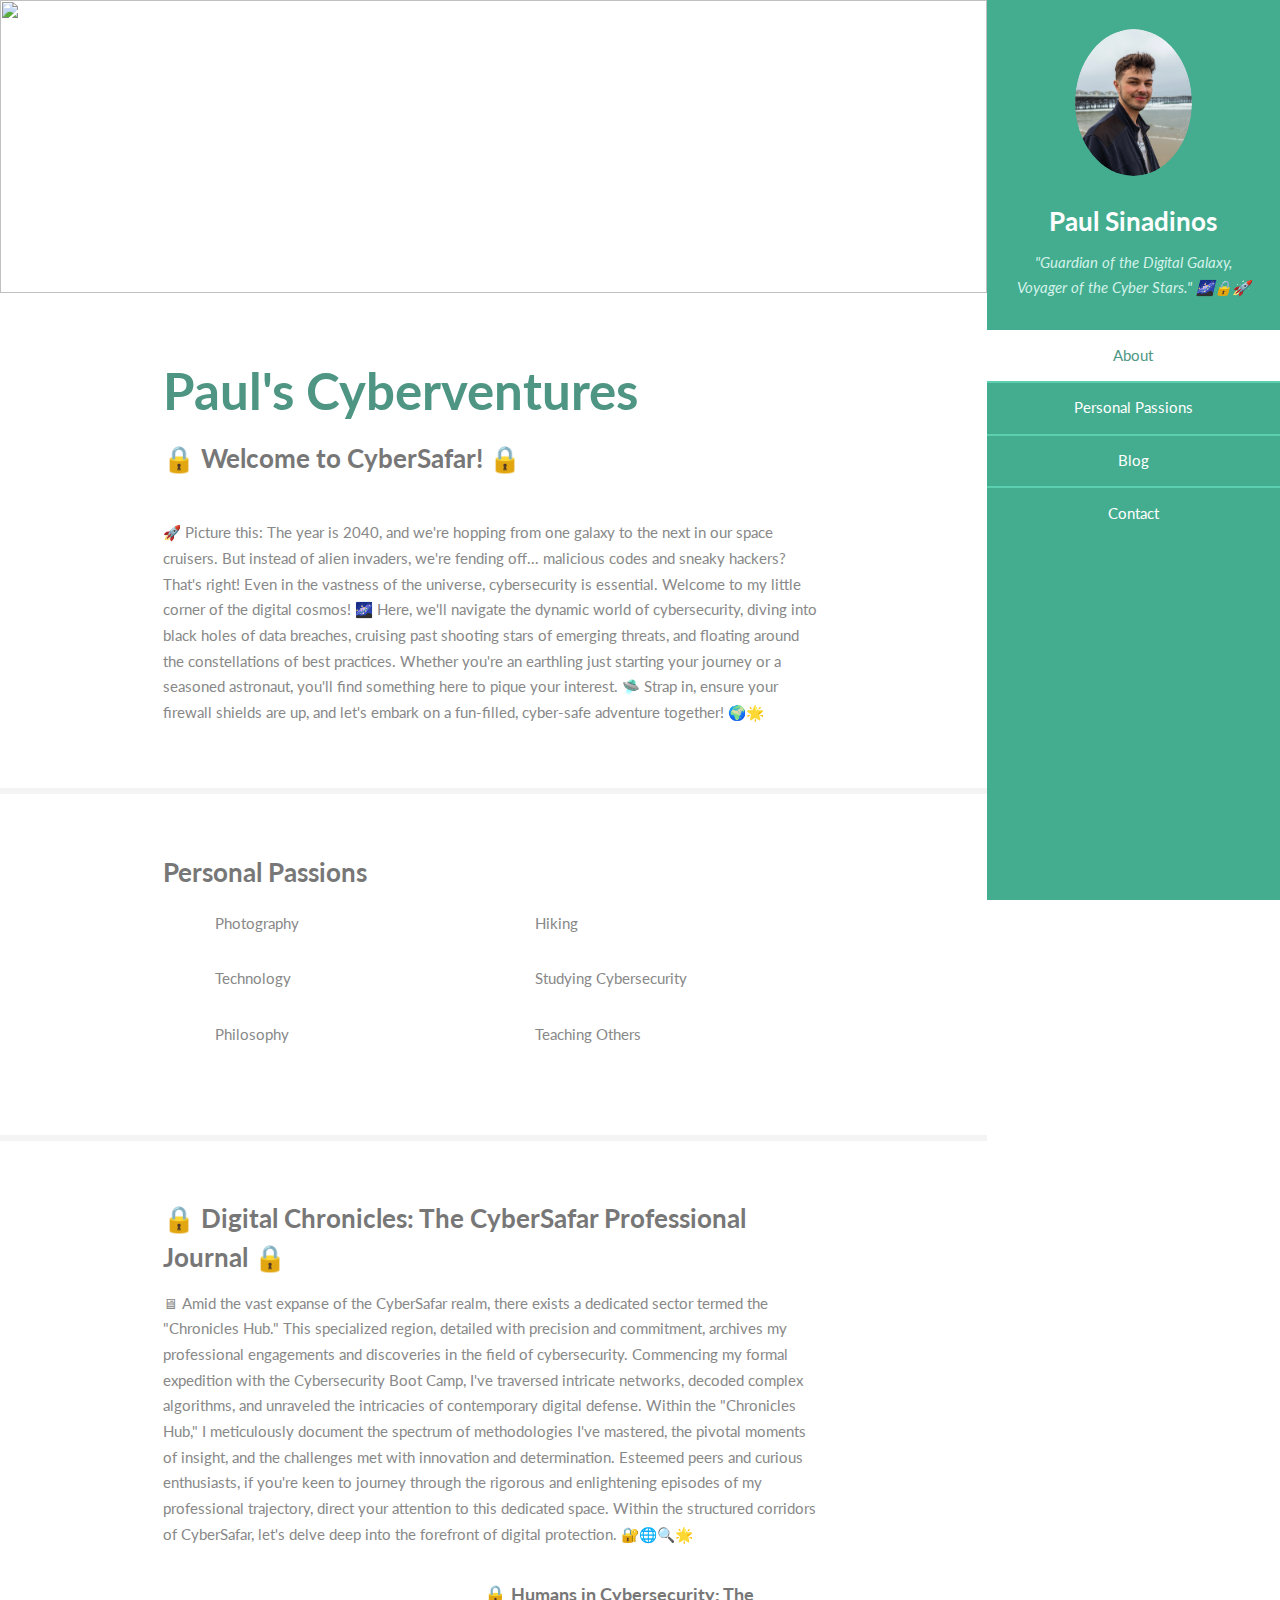
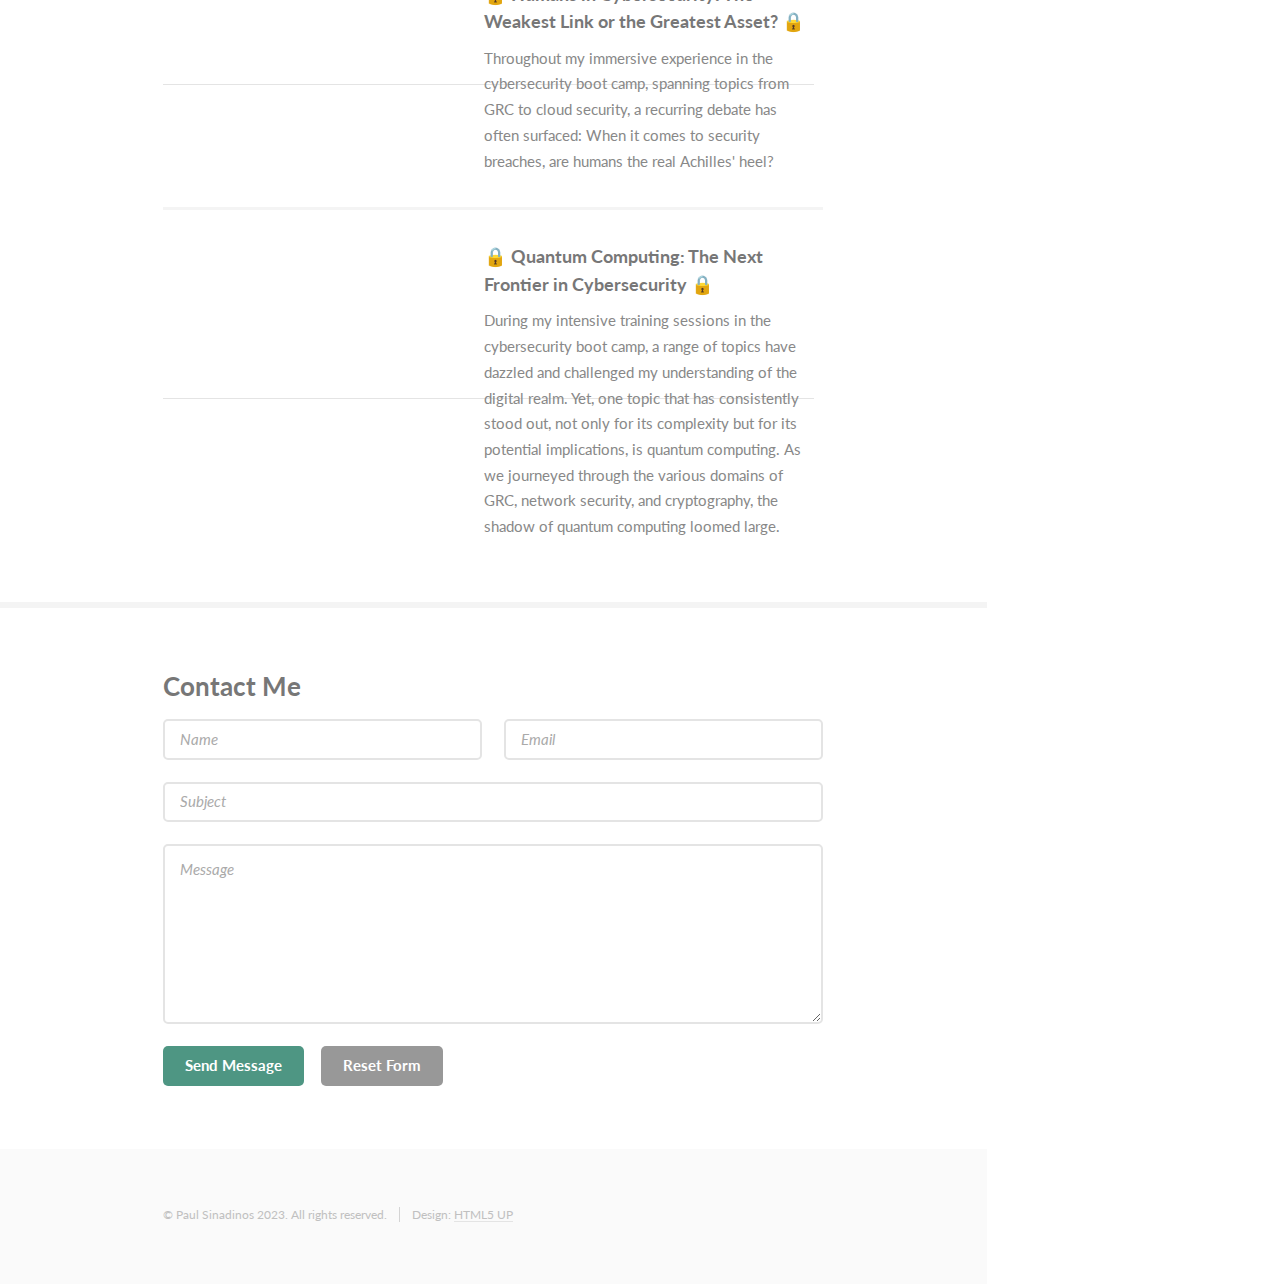
==== index.html @ 12167c96 "Initial commit." ====
<!DOCTYPE HTML>
<!--
	Read Only by HTML5 UP
	html5up.net | @ajlkn
	Free for personal and commercial use under the CCA 3.0 license (html5up.net/license)
-->
<html>
	<head>
		<title>Paul Sinadinos</title>
		<meta charset="utf-8" />
		<meta name="viewport" content="width=device-width, initial-scale=1, user-scalable=no" />
		<link rel="stylesheet" href="assets/css/main.css" />
		<script src="https://kit.fontawesome.com/5dbe65156b.js" crossorigin="anonymous"></script>
	</head>
	<body class="is-preload">

		<!-- Header -->
			<section id="header">
				<header>
					<span class="image avatar"><img src="images/avatar.jpg" alt="" /></span>
					<h1 id="logo"><a href="#">Paul Sinadinos</a></h1>
					<p>"Guardian of the Digital Galaxy, Voyager of the Cyber Stars." 🌌🔒🚀</p>
				</header>
				<nav id="nav">
					<ul>
						<li><a href="#one" class="active">About</a></li>
						<li><a href="#two">Personal Passions</a></li>
						<li><a href="#three">Blog</a></li>
						<li><a href="#four">Contact</a></li>
					</ul>
				</nav>
				<footer>
					<ul class="icons">
						<li><a href="https://www.linkedin.com/in/paul-sinadinos-6290a8278/" class="icon brands fa-linkedin"><span class="label">LinkedIn</span></a></li>
						<li><a href="https://github.com/Paulius2799" class="icon brands fa-github"><span class="label">Github</span></a></li>
						<li><a href="mailto:paulsinadinos1@gmail.com" class="icon solid fa-envelope"><span class="label">Email</span></a></li>
					</ul>
				</footer>
			</section>

		<!-- Wrapper -->
			<div id="wrapper">

				<!-- Main -->
					<div id="main">

						<!-- One -->
							<section id="one">
								<div class="image main" data-position="center">
									<img src="images/banner.jpg" alt="" />
								</div>
								<div class="container">
									<header class="major">
										<h2>Paul's Cyberventures</h2>
										<p>🔒 Welcome to CyberSafar! 🔒</p>
									</header>
									<p>🚀 Picture this: The year is 2040, and we're hopping from one galaxy to the next in our space cruisers. But instead of alien invaders, we're fending off... malicious codes and sneaky hackers? That's right! Even in the vastness of the universe, cybersecurity is essential.

Welcome to my little corner of the digital cosmos! 🌌 Here, we'll navigate the dynamic world of cybersecurity, diving into black holes of data breaches, cruising past shooting stars of emerging threats, and floating around the constellations of best practices. Whether you're an earthling just starting your journey or a seasoned astronaut, you'll find something here to pique your interest.

🛸 Strap in, ensure your firewall shields are up, and let's embark on a fun-filled, cyber-safe adventure together! 🌍🌟</p>
								</div>
							</section>

						<!-- Two -->
							<section id="two">
								<div class="container">
									<h3>Personal Passions</h3>
									<ul class="feature-icons">
										<li class="icon solid fa-1">Photography</li>
										<li class="icon solid fa-4">Hiking</li>
										<li class="icon solid fa-2">Technology</li>
										<li class="icon solid fa-5">Studying Cybersecurity</li>
										<li class="icon solid fa-3">Philosophy</li>
										<li class="icon solid fa-6">Teaching Others</li>
									</ul>
								</div>
							</section>

						<!-- Three -->
							<section id="three">
								<div class="container">
									<h3>🔒 Digital Chronicles: The CyberSafar Professional Journal 🔒</h3>
									<p>🖥 Amid the vast expanse of the CyberSafar realm, there exists a dedicated sector termed the "Chronicles Hub." This specialized region, detailed with precision and commitment, archives my professional engagements and discoveries in the field of cybersecurity.

Commencing my formal expedition with the Cybersecurity Boot Camp, I've traversed intricate networks, decoded complex algorithms, and unraveled the intricacies of contemporary digital defense. Within the "Chronicles Hub," I meticulously document the spectrum of methodologies I've mastered, the pivotal moments of insight, and the challenges met with innovation and determination.

Esteemed peers and curious enthusiasts, if you're keen to journey through the rigorous and enlightening episodes of my professional trajectory, direct your attention to this dedicated space. Within the structured corridors of CyberSafar, let's delve deep into the forefront of digital protection. 🔐🌐🔍🌟</p>
									<div class="features">
										<article>
											<a href="🔒 Humans in Cybersecurity: The Weakest Link or the Greatest Asset? 🔒.html" style="text-decoration: none; color: inherit;">
												<div class="image"><img src="images/website-screenshot.png" alt="" /></div>
												<div class="inner">
													<h4>🔒 Humans in Cybersecurity: The Weakest Link or the Greatest Asset? 🔒</h4>
													<p>Throughout my immersive experience in the cybersecurity boot camp, spanning topics from GRC to cloud security, a recurring debate has often surfaced: When it comes to security breaches, are humans the real Achilles' heel?</p>
												</div>
											</a>
										</article>
										<article>
											<a href="🔒 Quantum Computing: The Next Frontier in Cybersecurity 🔒.html" style="text-decoration: none; color: inherit;">
												<div class="image"><img src="images/lwj-logo.jpg" alt="" /></div>
												<div class="inner">
													<h4>🔒 Quantum Computing: The Next Frontier in Cybersecurity 🔒</h4>
													<p>During my intensive training sessions in the cybersecurity boot camp, a range of topics have dazzled and challenged my understanding of the digital realm. Yet, one topic that has consistently stood out, not only for its complexity but for its potential implications, is quantum computing. As we journeyed through the various domains of GRC, network security, and cryptography, the shadow of quantum computing loomed large.</p>
												</div>
											</a>
										</article>
									</div>
								</div>
							</section>

						<!-- Four -->
							<section id="four">
								<div class="container">
									<h3>Contact Me</h3>
									<form method="post" action="#">
										<div class="row gtr-uniform">
											<div class="col-6 col-12-xsmall"><input type="text" name="name" id="name" placeholder="Name" /></div>
											<div class="col-6 col-12-xsmall"><input type="email" name="email" id="email" placeholder="Email" /></div>
											<div class="col-12"><input type="text" name="subject" id="subject" placeholder="Subject" /></div>
											<div class="col-12"><textarea name="message" id="message" placeholder="Message" rows="6"></textarea></div>
											<div class="col-12">
												<ul class="actions">
													<li><input type="submit" class="primary" value="Send Message" /></li>
													<li><input type="reset" value="Reset Form" /></li>
												</ul>
											</div>
										</div>
									</form>
								</div>
							</section>

						<!-- Five -->
						<!--
							<section id="five">
								<div class="container">
									<h3>Elements</h3>

									<section>
										<h4>Text</h4>
										<p>This is <b>bold</b> and this is <strong>strong</strong>. This is <i>italic</i> and this is <em>emphasized</em>.
										This is <sup>superscript</sup> text and this is <sub>subscript</sub> text.
										This is <u>underlined</u> and this is code: <code>for (;;) { ... }</code>. Finally, <a href="#">this is a link</a>.</p>
										<hr />
										<header>
											<h4>Heading with a Subtitle</h4>
											<p>Lorem ipsum dolor sit amet nullam id egestas urna aliquam</p>
										</header>
										<p>Nunc lacinia ante nunc ac lobortis. Interdum adipiscing gravida odio porttitor sem non mi integer non faucibus ornare mi ut ante amet placerat aliquet. Volutpat eu sed ante lacinia sapien lorem accumsan varius montes viverra nibh in adipiscing blandit tempus accumsan.</p>
										<header>
											<h5>Heading with a Subtitle</h5>
											<p>Lorem ipsum dolor sit amet nullam id egestas urna aliquam</p>
										</header>
										<p>Nunc lacinia ante nunc ac lobortis. Interdum adipiscing gravida odio porttitor sem non mi integer non faucibus ornare mi ut ante amet placerat aliquet. Volutpat eu sed ante lacinia sapien lorem accumsan varius montes viverra nibh in adipiscing blandit tempus accumsan.</p>
										<hr />
										<h2>Heading Level 2</h2>
										<h3>Heading Level 3</h3>
										<h4>Heading Level 4</h4>
										<h5>Heading Level 5</h5>
										<h6>Heading Level 6</h6>
										<hr />
										<h5>Blockquote</h5>
										<blockquote>Fringilla nisl. Donec accumsan interdum nisi, quis tincidunt felis sagittis eget tempus euismod. Vestibulum ante ipsum primis in faucibus vestibulum. Blandit adipiscing eu felis iaculis volutpat ac adipiscing accumsan faucibus. Vestibulum ante ipsum primis in faucibus lorem ipsum dolor sit amet nullam adipiscing eu felis.</blockquote>
										<h5>Preformatted</h5>
										<pre><code>i = 0;

while (!deck.isInOrder()) {
    print 'Iteration ' + i;
    deck.shuffle();
    i++;
}

print 'It took ' + i + ' iterations to sort the deck.';</code></pre>
									</section>

									<section>
										<h4>Lists</h4>
										<div class="row">
											<div class="col-6 col-12-xsmall">
												<h5>Unordered</h5>
												<ul>
													<li>Dolor pulvinar etiam magna etiam.</li>
													<li>Sagittis adipiscing lorem eleifend.</li>
													<li>Felis enim feugiat dolore viverra.</li>
												</ul>
												<h5>Alternate</h5>
												<ul class="alt">
													<li>Dolor pulvinar etiam magna etiam.</li>
													<li>Sagittis adipiscing lorem eleifend.</li>
													<li>Felis enim feugiat dolore viverra.</li>
												</ul>
											</div>
											<div class="col-6 col-12-xsmall">
												<h5>Ordered</h5>
												<ol>
													<li>Dolor pulvinar etiam magna etiam.</li>
													<li>Etiam vel felis at lorem sed viverra.</li>
													<li>Felis enim feugiat dolore viverra.</li>
													<li>Dolor pulvinar etiam magna etiam.</li>
													<li>Etiam vel felis at lorem sed viverra.</li>
													<li>Felis enim feugiat dolore viverra.</li>
												</ol>
												<h5>Icons</h5>
												<ul class="icons">
													<li><a href="#" class="icon brands fa-twitter"><span class="label">Twitter</span></a></li>
													<li><a href="#" class="icon brands fa-facebook-f"><span class="label">Facebook</span></a></li>
													<li><a href="#" class="icon brands fa-instagram"><span class="label">Instagram</span></a></li>
													<li><a href="#" class="icon brands fa-github"><span class="label">Github</span></a></li>
													<li><a href="#" class="icon brands fa-dribbble"><span class="label">Dribbble</span></a></li>
													<li><a href="#" class="icon brands fa-tumblr"><span class="label">Tumblr</span></a></li>
												</ul>
											</div>
										</div>
										<h5>Actions</h5>
										<ul class="actions">
											<li><a href="#" class="button primary">Default</a></li>
											<li><a href="#" class="button">Default</a></li>
											<li><a href="#" class="button alt">Default</a></li>
										</ul>
										<ul class="actions small">
											<li><a href="#" class="button primary small">Small</a></li>
											<li><a href="#" class="button small">Small</a></li>
											<li><a href="#" class="button alt small">Small</a></li>
										</ul>
										<div class="row">
											<div class="col-3 col-6-medium col-12-xsmall">
												<ul class="actions stacked">
													<li><a href="#" class="button primary">Default</a></li>
													<li><a href="#" class="button">Default</a></li>
													<li><a href="#" class="button alt">Default</a></li>
												</ul>
											</div>
											<div class="col-3 col-6 col-12-xsmall">
												<ul class="actions stacked">
													<li><a href="#" class="button primary small">Small</a></li>
													<li><a href="#" class="button small">Small</a></li>
													<li><a href="#" class="button alt small">Small</a></li>
												</ul>
											</div>
											<div class="col-3 col-6-medium col-12-xsmall">
												<ul class="actions stacked">
													<li><a href="#" class="button primary fit">Default</a></li>
													<li><a href="#" class="button fit">Default</a></li>
													<li><a href="#" class="button alt fit">Default</a></li>
												</ul>
											</div>
											<div class="col-3 col-6-medium col-12-xsmall">
												<ul class="actions stacked">
													<li><a href="#" class="button primary small fit">Small</a></li>
													<li><a href="#" class="button small fit">Small</a></li>
													<li><a href="#" class="button alt small fit">Small</a></li>
												</ul>
											</div>
										</div>
									</section>

									<section>
										<h4>Table</h4>
										<h5>Default</h5>
										<div class="table-wrapper">
											<table>
												<thead>
													<tr>
														<th>Name</th>
														<th>Description</th>
														<th>Price</th>
													</tr>
												</thead>
												<tbody>
													<tr>
														<td>Item One</td>
														<td>Ante turpis integer aliquet porttitor.</td>
														<td>29.99</td>
													</tr>
													<tr>
														<td>Item Two</td>
														<td>Vis ac commodo adipiscing arcu aliquet.</td>
														<td>19.99</td>
													</tr>
													<tr>
														<td>Item Three</td>
														<td> Morbi faucibus arcu accumsan lorem.</td>
														<td>29.99</td>
													</tr>
													<tr>
														<td>Item Four</td>
														<td>Vitae integer tempus condimentum.</td>
														<td>19.99</td>
													</tr>
													<tr>
														<td>Item Five</td>
														<td>Ante turpis integer aliquet porttitor.</td>
														<td>29.99</td>
													</tr>
												</tbody>
												<tfoot>
													<tr>
														<td colspan="2"></td>
														<td>100.00</td>
													</tr>
												</tfoot>
											</table>
										</div>

										<h5>Alternate</h5>
										<div class="table-wrapper">
											<table class="alt">
												<thead>
													<tr>
														<th>Name</th>
														<th>Description</th>
														<th>Price</th>
													</tr>
												</thead>
												<tbody>
													<tr>
														<td>Item One</td>
														<td>Ante turpis integer aliquet porttitor.</td>
														<td>29.99</td>
													</tr>
													<tr>
														<td>Item Two</td>
														<td>Vis ac commodo adipiscing arcu aliquet.</td>
														<td>19.99</td>
													</tr>
													<tr>
														<td>Item Three</td>
														<td> Morbi faucibus arcu accumsan lorem.</td>
														<td>29.99</td>
													</tr>
													<tr>
														<td>Item Four</td>
														<td>Vitae integer tempus condimentum.</td>
														<td>19.99</td>
													</tr>
													<tr>
														<td>Item Five</td>
														<td>Ante turpis integer aliquet porttitor.</td>
														<td>29.99</td>
													</tr>
												</tbody>
												<tfoot>
													<tr>
														<td colspan="2"></td>
														<td>100.00</td>
													</tr>
												</tfoot>
											</table>
										</div>
									</section>

									<section>
										<h4>Buttons</h4>
										<ul class="actions">
											<li><a href="#" class="button primary">Primary</a></li>
											<li><a href="#" class="button">Default</a></li>
											<li><a href="#" class="button alt">Alternate</a></li>
										</ul>
										<ul class="actions">
											<li><a href="#" class="button primary large">Large</a></li>
											<li><a href="#" class="button">Default</a></li>
											<li><a href="#" class="button alt small">Small</a></li>
										</ul>
										<ul class="actions fit">
											<li><a href="#" class="button primary fit">Fit</a></li>
											<li><a href="#" class="button fit">Fit</a></li>
											<li><a href="#" class="button alt fit">Fit</a></li>
										</ul>
										<ul class="actions fit small">
											<li><a href="#" class="button primary fit small">Fit + Small</a></li>
											<li><a href="#" class="button fit small">Fit + Small</a></li>
											<li><a href="#" class="button alt fit small">Fit + Small</a></li>
										</ul>
										<ul class="actions">
											<li><a href="#" class="button primary icon solid fa-download">Icon</a></li>
											<li><a href="#" class="button icon solid fa-download">Icon</a></li>
											<li><a href="#" class="button alt icon solid fa-check">Icon</a></li>
										</ul>
										<ul class="actions">
											<li><span class="button primary disabled">Primary</span></li>
											<li><span class="button disabled">Default</span></li>
											<li><span class="button alt disabled">Alternate</span></li>
										</ul>
									</section>

									<section>
										<h4>Form</h4>
										<form method="post" action="#">
											<div class="row gtr-uniform">
												<div class="col-6 col-12-xsmall">
													<input type="text" name="demo-name" id="demo-name" value="" placeholder="Name" />
												</div>
												<div class="col-6 col-12-xsmall">
													<input type="email" name="demo-email" id="demo-email" value="" placeholder="Email" />
												</div>
												<div class="col-12">
													<select name="demo-category" id="demo-category">
														<option value="">- Category -</option>
														<option value="1">Manufacturing</option>
														<option value="1">Shipping</option>
														<option value="1">Administration</option>
														<option value="1">Human Resources</option>
													</select>
												</div>
												<div class="col-4 col-12-medium">
													<input type="radio" id="demo-priority-low" name="demo-priority" checked>
													<label for="demo-priority-low">Low Priority</label>
												</div>
												<div class="col-4 col-12-medium">
													<input type="radio" id="demo-priority-normal" name="demo-priority">
													<label for="demo-priority-normal">Normal Priority</label>
												</div>
												<div class="col-4 col-12-medium">
													<input type="radio" id="demo-priority-high" name="demo-priority">
													<label for="demo-priority-high">High Priority</label>
												</div>
												<div class="col-6 col-12-medium">
													<input type="checkbox" id="demo-copy" name="demo-copy">
													<label for="demo-copy">Email me a copy of this message</label>
												</div>
												<div class="col-6 col-12-medium">
													<input type="checkbox" id="demo-human" name="demo-human" checked>
													<label for="demo-human">I am a human and not a robot</label>
												</div>
												<div class="col-12">
													<textarea name="demo-message" id="demo-message" placeholder="Enter your message" rows="6"></textarea>
												</div>
												<div class="col-12">
													<ul class="actions">
														<li><input type="submit" value="Send Message" /></li>
														<li><input type="reset" value="Reset" class="alt" /></li>
													</ul>
												</div>
											</div>
										</form>
									</section>

									<section>
										<h4>Image</h4>
										<h5>Fit</h5>
										<span class="image fit"><img src="images/banner.jpg" alt="" /></span>
										<div class="box alt">
											<div class="row gtr-50 gtr-uniform">
												<div class="col-4"><span class="image fit"><img src="images/pic01.jpg" alt="" /></span></div>
												<div class="col-4"><span class="image fit"><img src="images/pic02.jpg" alt="" /></span></div>
												<div class="col-4"><span class="image fit"><img src="images/pic03.jpg" alt="" /></span></div>
												<div class="col-4"><span class="image fit"><img src="images/pic02.jpg" alt="" /></span></div>
												<div class="col-4"><span class="image fit"><img src="images/pic03.jpg" alt="" /></span></div>
												<div class="col-4"><span class="image fit"><img src="images/pic01.jpg" alt="" /></span></div>
												<div class="col-4"><span class="image fit"><img src="images/pic03.jpg" alt="" /></span></div>
												<div class="col-4"><span class="image fit"><img src="images/pic01.jpg" alt="" /></span></div>
												<div class="col-4"><span class="image fit"><img src="images/pic02.jpg" alt="" /></span></div>
											</div>
										</div>
										<h5>Left &amp; Right</h5>
										<p><span class="image left"><img src="images/avatar.jpg" alt="" /></span>Fringilla nisl. Donec accumsan interdum nisi, quis tincidunt felis sagittis eget. tempus euismod. Vestibulum ante ipsum primis in faucibus vestibulum. Blandit adipiscing eu felis iaculis volutpat ac adipiscing accumsan eu faucibus. Integer ac pellentesque praesent tincidunt felis sagittis eget. tempus euismod. Vestibulum ante ipsum primis in faucibus vestibulum. Blandit adipiscing eu felis iaculis volutpat ac adipiscing accumsan eu faucibus. Integer ac pellentesque praesent. Donec accumsan interdum nisi, quis tincidunt felis sagittis eget. tempus euismod. Vestibulum ante ipsum primis in faucibus vestibulum. Blandit adipiscing eu felis iaculis volutpat ac adipiscing accumsan eu faucibus. Integer ac pellentesque praesent tincidunt felis sagittis eget. tempus euismod. Vestibulum ante ipsum primis in faucibus vestibulum. Blandit adipiscing eu felis iaculis volutpat ac adipiscing accumsan eu faucibus. Integer ac pellentesque praesent.</p>
										<p><span class="image right"><img src="images/avatar.jpg" alt="" /></span>Fringilla nisl. Donec accumsan interdum nisi, quis tincidunt felis sagittis eget. tempus euismod. Vestibulum ante ipsum primis in faucibus vestibulum. Blandit adipiscing eu felis iaculis volutpat ac adipiscing accumsan eu faucibus. Integer ac pellentesque praesent tincidunt felis sagittis eget. tempus euismod. Vestibulum ante ipsum primis in faucibus vestibulum. Blandit adipiscing eu felis iaculis volutpat ac adipiscing accumsan eu faucibus. Integer ac pellentesque praesent. Donec accumsan interdum nisi, quis tincidunt felis sagittis eget. tempus euismod. Vestibulum ante ipsum primis in faucibus vestibulum. Blandit adipiscing eu felis iaculis volutpat ac adipiscing accumsan eu faucibus. Integer ac pellentesque praesent tincidunt felis sagittis eget. tempus euismod. Vestibulum ante ipsum primis in faucibus vestibulum. Blandit adipiscing eu felis iaculis volutpat ac adipiscing accumsan eu faucibus. Integer ac pellentesque praesent.</p>
									</section>

								</div>
							</section>
						-->

					</div>

				<!-- Footer -->
					<section id="footer">
						<div class="container">
							<ul class="copyright">
								<li>&copy; Paul Sinadinos 2023. All rights reserved.</li><li>Design: <a href="http://html5up.net">HTML5 UP</a></li>
							</ul>
						</div>
					</section>

			</div>

		<!-- Scripts -->
			<script src="assets/js/jquery.min.js"></script>
			<script src="assets/js/jquery.scrollex.min.js"></script>
			<script src="assets/js/jquery.scrolly.min.js"></script>
			<script src="assets/js/browser.min.js"></script>
			<script src="assets/js/breakpoints.min.js"></script>
			<script src="assets/js/util.js"></script>
			<script src="assets/js/main.js"></script>

	</body>
</html>
---- assets/css/main.css ----
@import url("fontawesome-all.min.css");
@import url("https://fonts.googleapis.com/css?family=Lato:400,400italic,700,700italic|Source+Code+Pro:400");

/*
	Read Only by HTML5 UP
	html5up.net | @ajlkn
	Free for personal and commercial use under the CCA 3.0 license (html5up.net/license)
*/

html, body, div, span, applet, object,
iframe, h1, h2, h3, h4, h5, h6, p, blockquote,
pre, a, abbr, acronym, address, big, cite,
code, del, dfn, em, img, ins, kbd, q, s, samp,
small, strike, strong, sub, sup, tt, var, b,
u, i, center, dl, dt, dd, ol, ul, li, fieldset,
form, label, legend, table, caption, tbody,
tfoot, thead, tr, th, td, article, aside,
canvas, details, embed, figure, figcaption,
footer, header, hgroup, menu, nav, output, ruby,
section, summary, time, mark, audio, video {
	margin: 0;
	padding: 0;
	border: 0;
	font-size: 100%;
	font: inherit;
	vertical-align: baseline;}

article, aside, details, figcaption, figure,
footer, header, hgroup, menu, nav, section {
	display: block;}

body {
	line-height: 1;
}

ol, ul {
	list-style: none;
}

blockquote, q {
	quotes: none;
}

	blockquote:before, blockquote:after, q:before, q:after {
		content: '';
		content: none;
	}

table {
	border-collapse: collapse;
	border-spacing: 0;
}

body {
	-webkit-text-size-adjust: none;
}

mark {
	background-color: transparent;
	color: inherit;
}

input::-moz-focus-inner {
	border: 0;
	padding: 0;
}

input, select, textarea {
	-moz-appearance: none;
	-webkit-appearance: none;
	-ms-appearance: none;
	appearance: none;
}

/* Basic */

	html {
		box-sizing: border-box;
	}

	*, *:before, *:after {
		box-sizing: inherit;
	}

	body {
		background: #fff;
	}

		body.is-preload *, body.is-preload *:before, body.is-preload *:after {
			-moz-animation: none !important;
			-webkit-animation: none !important;
			-ms-animation: none !important;
			animation: none !important;
			-moz-transition: none !important;
			-webkit-transition: none !important;
			-ms-transition: none !important;
			transition: none !important;
		}

	body, input, select, textarea {
		color: #888;
		font-family: "Lato", sans-serif;
		font-size: 16pt;
		font-weight: 400;
		line-height: 1.75em;
	}

	a {
		-moz-transition: color 0.2s ease-in-out, border-color 0.2s ease-in-out;
		-webkit-transition: color 0.2s ease-in-out, border-color 0.2s ease-in-out;
		-ms-transition: color 0.2s ease-in-out, border-color 0.2s ease-in-out;
		transition: color 0.2s ease-in-out, border-color 0.2s ease-in-out;
		border-bottom: solid 1px #e4e4e4;
		color: inherit;
		text-decoration: none;
	}

		a:hover {
			border-bottom-color: transparent;
			color: #4e9683 !important;
		}

	strong, b {
		color: #777;
		font-weight: 700;
	}

	em, i {
		font-style: italic;
	}

	p {
		margin: 0 0 2.25em 0;
	}

	h1, h2, h3, h4, h5, h6 {
		color: #777;
		font-weight: 700;
		line-height: 1em;
		margin: 0 0 0.5625em 0;
	}

		h1 a, h2 a, h3 a, h4 a, h5 a, h6 a {
			border: 0;
			color: inherit;
			text-decoration: none;
		}

	h2 {
		font-size: 2em;
		line-height: 1.5em;
	}

	h3 {
		font-size: 1.75em;
		line-height: 1.5em;
	}

	h4 {
		font-size: 1.25em;
		line-height: 1.5em;
	}

	h5 {
		font-size: 0.9em;
		line-height: 1.5em;
	}

	h6 {
		font-size: 0.7em;
		line-height: 1.5em;
	}

	sub {
		font-size: 0.8em;
		position: relative;
		top: 0.5em;
	}

	sup {
		font-size: 0.8em;
		position: relative;
		top: -0.5em;
	}

	hr {
		border: 0;
		border-bottom: solid 2px #f4f4f4;
		margin: 2.25em 0;
	}

		hr.major {
			margin: 3.375em 0;
		}

	blockquote {
		border-left: solid 8px #e4e4e4;
		font-style: italic;
		margin: 0 0 2.25em 0;
		padding: 0.5em 0 0.5em 2em;
	}

	code {
		background: #555;
		border-radius: 5px;
		color: #fff;
		font-family: "Source Code Pro", monospace;
		font-size: 0.9em;
		margin: 0 0.25em;
		padding: 0.25em 0.65em;
	}

	pre {
		font-family: "Source Code Pro", monospace;
		font-size: 0.9em;
		margin: 0 0 2.25em 0;
	}

		pre code {
			-webkit-overflow-scrolling: touch;
			display: block;
			line-height: 1.5em;
			overflow-x: auto;
			padding: 1em 1.5em;
		}

	.align-left {
		text-align: left;
	}

	.align-center {
		text-align: center;
	}

	.align-right {
		text-align: right;
	}

/* Row */

	.row {
		display: flex;
		flex-wrap: wrap;
		box-sizing: border-box;
		align-items: stretch;
	}

		.row > * {
			box-sizing: border-box;
		}

		.row.gtr-uniform > * > :last-child {
			margin-bottom: 0;
		}

		.row.aln-left {
			justify-content: flex-start;
		}

		.row.aln-center {
			justify-content: center;
		}

		.row.aln-right {
			justify-content: flex-end;
		}

		.row.aln-top {
			align-items: flex-start;
		}

		.row.aln-middle {
			align-items: center;
		}

		.row.aln-bottom {
			align-items: flex-end;
		}

		.row > .imp {
			order: -1;
		}

		.row > .col-1 {
			width: 8.33333%;
		}

		.row > .off-1 {
			margin-left: 8.33333%;
		}

		.row > .col-2 {
			width: 16.66667%;
		}

		.row > .off-2 {
			margin-left: 16.66667%;
		}

		.row > .col-3 {
			width: 25%;
		}

		.row > .off-3 {
			margin-left: 25%;
		}

		.row > .col-4 {
			width: 33.33333%;
		}

		.row > .off-4 {
			margin-left: 33.33333%;
		}

		.row > .col-5 {
			width: 41.66667%;
		}

		.row > .off-5 {
			margin-left: 41.66667%;
		}

		.row > .col-6 {
			width: 50%;
		}

		.row > .off-6 {
			margin-left: 50%;
		}

		.row > .col-7 {
			width: 58.33333%;
		}

		.row > .off-7 {
			margin-left: 58.33333%;
		}

		.row > .col-8 {
			width: 66.66667%;
		}

		.row > .off-8 {
			margin-left: 66.66667%;
		}

		.row > .col-9 {
			width: 75%;
		}

		.row > .off-9 {
			margin-left: 75%;
		}

		.row > .col-10 {
			width: 83.33333%;
		}

		.row > .off-10 {
			margin-left: 83.33333%;
		}

		.row > .col-11 {
			width: 91.66667%;
		}

		.row > .off-11 {
			margin-left: 91.66667%;
		}

		.row > .col-12 {
			width: 100%;
		}

		.row > .off-12 {
			margin-left: 100%;
		}

		.row.gtr-0 {
			margin-top: 0;
			margin-left: 0em;
		}

			.row.gtr-0 > * {
				padding: 0 0 0 0em;
			}

			.row.gtr-0.gtr-uniform {
				margin-top: 0em;
			}

				.row.gtr-0.gtr-uniform > * {
					padding-top: 0em;
				}

		.row.gtr-25 {
			margin-top: 0;
			margin-left: -0.5em;
		}

			.row.gtr-25 > * {
				padding: 0 0 0 0.5em;
			}

			.row.gtr-25.gtr-uniform {
				margin-top: -0.5em;
			}

				.row.gtr-25.gtr-uniform > * {
					padding-top: 0.5em;
				}

		.row.gtr-50 {
			margin-top: 0;
			margin-left: -1em;
		}

			.row.gtr-50 > * {
				padding: 0 0 0 1em;
			}

			.row.gtr-50.gtr-uniform {
				margin-top: -1em;
			}

				.row.gtr-50.gtr-uniform > * {
					padding-top: 1em;
				}

		.row {
			margin-top: 0;
			margin-left: -2em;
		}

			.row > * {
				padding: 0 0 0 2em;
			}

			.row.gtr-uniform {
				margin-top: -2em;
			}

				.row.gtr-uniform > * {
					padding-top: 2em;
				}

		.row.gtr-150 {
			margin-top: 0;
			margin-left: -3em;
		}

			.row.gtr-150 > * {
				padding: 0 0 0 3em;
			}

			.row.gtr-150.gtr-uniform {
				margin-top: -3em;
			}

				.row.gtr-150.gtr-uniform > * {
					padding-top: 3em;
				}

		.row.gtr-200 {
			margin-top: 0;
			margin-left: -4em;
		}

			.row.gtr-200 > * {
				padding: 0 0 0 4em;
			}

			.row.gtr-200.gtr-uniform {
				margin-top: -4em;
			}

				.row.gtr-200.gtr-uniform > * {
					padding-top: 4em;
				}

		@media screen and (max-width: 1680px) {

			.row {
				display: flex;
				flex-wrap: wrap;
				box-sizing: border-box;
				align-items: stretch;
			}

				.row > * {
					box-sizing: border-box;
				}

				.row.gtr-uniform > * > :last-child {
					margin-bottom: 0;
				}

				.row.aln-left {
					justify-content: flex-start;
				}

				.row.aln-center {
					justify-content: center;
				}

				.row.aln-right {
					justify-content: flex-end;
				}

				.row.aln-top {
					align-items: flex-start;
				}

				.row.aln-middle {
					align-items: center;
				}

				.row.aln-bottom {
					align-items: flex-end;
				}

				.row > .imp-xlarge {
					order: -1;
				}

				.row > .col-1-xlarge {
					width: 8.33333%;
				}

				.row > .off-1-xlarge {
					margin-left: 8.33333%;
				}

				.row > .col-2-xlarge {
					width: 16.66667%;
				}

				.row > .off-2-xlarge {
					margin-left: 16.66667%;
				}

				.row > .col-3-xlarge {
					width: 25%;
				}

				.row > .off-3-xlarge {
					margin-left: 25%;
				}

				.row > .col-4-xlarge {
					width: 33.33333%;
				}

				.row > .off-4-xlarge {
					margin-left: 33.33333%;
				}

				.row > .col-5-xlarge {
					width: 41.66667%;
				}

				.row > .off-5-xlarge {
					margin-left: 41.66667%;
				}

				.row > .col-6-xlarge {
					width: 50%;
				}

				.row > .off-6-xlarge {
					margin-left: 50%;
				}

				.row > .col-7-xlarge {
					width: 58.33333%;
				}

				.row > .off-7-xlarge {
					margin-left: 58.33333%;
				}

				.row > .col-8-xlarge {
					width: 66.66667%;
				}

				.row > .off-8-xlarge {
					margin-left: 66.66667%;
				}

				.row > .col-9-xlarge {
					width: 75%;
				}

				.row > .off-9-xlarge {
					margin-left: 75%;
				}

				.row > .col-10-xlarge {
					width: 83.33333%;
				}

				.row > .off-10-xlarge {
					margin-left: 83.33333%;
				}

				.row > .col-11-xlarge {
					width: 91.66667%;
				}

				.row > .off-11-xlarge {
					margin-left: 91.66667%;
				}

				.row > .col-12-xlarge {
					width: 100%;
				}

				.row > .off-12-xlarge {
					margin-left: 100%;
				}

				.row.gtr-0 {
					margin-top: 0;
					margin-left: 0em;
				}

					.row.gtr-0 > * {
						padding: 0 0 0 0em;
					}

					.row.gtr-0.gtr-uniform {
						margin-top: 0em;
					}

						.row.gtr-0.gtr-uniform > * {
							padding-top: 0em;
						}

				.row.gtr-25 {
					margin-top: 0;
					margin-left: -0.5em;
				}

					.row.gtr-25 > * {
						padding: 0 0 0 0.5em;
					}

					.row.gtr-25.gtr-uniform {
						margin-top: -0.5em;
					}

						.row.gtr-25.gtr-uniform > * {
							padding-top: 0.5em;
						}

				.row.gtr-50 {
					margin-top: 0;
					margin-left: -1em;
				}

					.row.gtr-50 > * {
						padding: 0 0 0 1em;
					}

					.row.gtr-50.gtr-uniform {
						margin-top: -1em;
					}

						.row.gtr-50.gtr-uniform > * {
							padding-top: 1em;
						}

				.row {
					margin-top: 0;
					margin-left: -2em;
				}

					.row > * {
						padding: 0 0 0 2em;
					}

					.row.gtr-uniform {
						margin-top: -2em;
					}

						.row.gtr-uniform > * {
							padding-top: 2em;
						}

				.row.gtr-150 {
					margin-top: 0;
					margin-left: -3em;
				}

					.row.gtr-150 > * {
						padding: 0 0 0 3em;
					}

					.row.gtr-150.gtr-uniform {
						margin-top: -3em;
					}

						.row.gtr-150.gtr-uniform > * {
							padding-top: 3em;
						}

				.row.gtr-200 {
					margin-top: 0;
					margin-left: -4em;
				}

					.row.gtr-200 > * {
						padding: 0 0 0 4em;
					}

					.row.gtr-200.gtr-uniform {
						margin-top: -4em;
					}

						.row.gtr-200.gtr-uniform > * {
							padding-top: 4em;
						}

		}

		@media screen and (max-width: 1280px) {

			.row {
				display: flex;
				flex-wrap: wrap;
				box-sizing: border-box;
				align-items: stretch;
			}

				.row > * {
					box-sizing: border-box;
				}

				.row.gtr-uniform > * > :last-child {
					margin-bottom: 0;
				}

				.row.aln-left {
					justify-content: flex-start;
				}

				.row.aln-center {
					justify-content: center;
				}

				.row.aln-right {
					justify-content: flex-end;
				}

				.row.aln-top {
					align-items: flex-start;
				}

				.row.aln-middle {
					align-items: center;
				}

				.row.aln-bottom {
					align-items: flex-end;
				}

				.row > .imp-large {
					order: -1;
				}

				.row > .col-1-large {
					width: 8.33333%;
				}

				.row > .off-1-large {
					margin-left: 8.33333%;
				}

				.row > .col-2-large {
					width: 16.66667%;
				}

				.row > .off-2-large {
					margin-left: 16.66667%;
				}

				.row > .col-3-large {
					width: 25%;
				}

				.row > .off-3-large {
					margin-left: 25%;
				}

				.row > .col-4-large {
					width: 33.33333%;
				}

				.row > .off-4-large {
					margin-left: 33.33333%;
				}

				.row > .col-5-large {
					width: 41.66667%;
				}

				.row > .off-5-large {
					margin-left: 41.66667%;
				}

				.row > .col-6-large {
					width: 50%;
				}

				.row > .off-6-large {
					margin-left: 50%;
				}

				.row > .col-7-large {
					width: 58.33333%;
				}

				.row > .off-7-large {
					margin-left: 58.33333%;
				}

				.row > .col-8-large {
					width: 66.66667%;
				}

				.row > .off-8-large {
					margin-left: 66.66667%;
				}

				.row > .col-9-large {
					width: 75%;
				}

				.row > .off-9-large {
					margin-left: 75%;
				}

				.row > .col-10-large {
					width: 83.33333%;
				}

				.row > .off-10-large {
					margin-left: 83.33333%;
				}

				.row > .col-11-large {
					width: 91.66667%;
				}

				.row > .off-11-large {
					margin-left: 91.66667%;
				}

				.row > .col-12-large {
					width: 100%;
				}

				.row > .off-12-large {
					margin-left: 100%;
				}

				.row.gtr-0 {
					margin-top: 0;
					margin-left: 0em;
				}

					.row.gtr-0 > * {
						padding: 0 0 0 0em;
					}

					.row.gtr-0.gtr-uniform {
						margin-top: 0em;
					}

						.row.gtr-0.gtr-uniform > * {
							padding-top: 0em;
						}

				.row.gtr-25 {
					margin-top: 0;
					margin-left: -0.375em;
				}

					.row.gtr-25 > * {
						padding: 0 0 0 0.375em;
					}

					.row.gtr-25.gtr-uniform {
						margin-top: -0.375em;
					}

						.row.gtr-25.gtr-uniform > * {
							padding-top: 0.375em;
						}

				.row.gtr-50 {
					margin-top: 0;
					margin-left: -0.75em;
				}

					.row.gtr-50 > * {
						padding: 0 0 0 0.75em;
					}

					.row.gtr-50.gtr-uniform {
						margin-top: -0.75em;
					}

						.row.gtr-50.gtr-uniform > * {
							padding-top: 0.75em;
						}

				.row {
					margin-top: 0;
					margin-left: -1.5em;
				}

					.row > * {
						padding: 0 0 0 1.5em;
					}

					.row.gtr-uniform {
						margin-top: -1.5em;
					}

						.row.gtr-uniform > * {
							padding-top: 1.5em;
						}

				.row.gtr-150 {
					margin-top: 0;
					margin-left: -2.25em;
				}

					.row.gtr-150 > * {
						padding: 0 0 0 2.25em;
					}

					.row.gtr-150.gtr-uniform {
						margin-top: -2.25em;
					}

						.row.gtr-150.gtr-uniform > * {
							padding-top: 2.25em;
						}

				.row.gtr-200 {
					margin-top: 0;
					margin-left: -3em;
				}

					.row.gtr-200 > * {
						padding: 0 0 0 3em;
					}

					.row.gtr-200.gtr-uniform {
						margin-top: -3em;
					}

						.row.gtr-200.gtr-uniform > * {
							padding-top: 3em;
						}

		}

		@media screen and (max-width: 1024px) {

			.row {
				display: flex;
				flex-wrap: wrap;
				box-sizing: border-box;
				align-items: stretch;
			}

				.row > * {
					box-sizing: border-box;
				}

				.row.gtr-uniform > * > :last-child {
					margin-bottom: 0;
				}

				.row.aln-left {
					justify-content: flex-start;
				}

				.row.aln-center {
					justify-content: center;
				}

				.row.aln-right {
					justify-content: flex-end;
				}

				.row.aln-top {
					align-items: flex-start;
				}

				.row.aln-middle {
					align-items: center;
				}

				.row.aln-bottom {
					align-items: flex-end;
				}

				.row > .imp-medium {
					order: -1;
				}

				.row > .col-1-medium {
					width: 8.33333%;
				}

				.row > .off-1-medium {
					margin-left: 8.33333%;
				}

				.row > .col-2-medium {
					width: 16.66667%;
				}

				.row > .off-2-medium {
					margin-left: 16.66667%;
				}

				.row > .col-3-medium {
					width: 25%;
				}

				.row > .off-3-medium {
					margin-left: 25%;
				}

				.row > .col-4-medium {
					width: 33.33333%;
				}

				.row > .off-4-medium {
					margin-left: 33.33333%;
				}

				.row > .col-5-medium {
					width: 41.66667%;
				}

				.row > .off-5-medium {
					margin-left: 41.66667%;
				}

				.row > .col-6-medium {
					width: 50%;
				}

				.row > .off-6-medium {
					margin-left: 50%;
				}

				.row > .col-7-medium {
					width: 58.33333%;
				}

				.row > .off-7-medium {
					margin-left: 58.33333%;
				}

				.row > .col-8-medium {
					width: 66.66667%;
				}

				.row > .off-8-medium {
					margin-left: 66.66667%;
				}

				.row > .col-9-medium {
					width: 75%;
				}

				.row > .off-9-medium {
					margin-left: 75%;
				}

				.row > .col-10-medium {
					width: 83.33333%;
				}

				.row > .off-10-medium {
					margin-left: 83.33333%;
				}

				.row > .col-11-medium {
					width: 91.66667%;
				}

				.row > .off-11-medium {
					margin-left: 91.66667%;
				}

				.row > .col-12-medium {
					width: 100%;
				}

				.row > .off-12-medium {
					margin-left: 100%;
				}

				.row.gtr-0 {
					margin-top: 0;
					margin-left: 0em;
				}

					.row.gtr-0 > * {
						padding: 0 0 0 0em;
					}

					.row.gtr-0.gtr-uniform {
						margin-top: 0em;
					}

						.row.gtr-0.gtr-uniform > * {
							padding-top: 0em;
						}

				.row.gtr-25 {
					margin-top: 0;
					margin-left: -0.375em;
				}

					.row.gtr-25 > * {
						padding: 0 0 0 0.375em;
					}

					.row.gtr-25.gtr-uniform {
						margin-top: -0.375em;
					}

						.row.gtr-25.gtr-uniform > * {
							padding-top: 0.375em;
						}

				.row.gtr-50 {
					margin-top: 0;
					margin-left: -0.75em;
				}

					.row.gtr-50 > * {
						padding: 0 0 0 0.75em;
					}

					.row.gtr-50.gtr-uniform {
						margin-top: -0.75em;
					}

						.row.gtr-50.gtr-uniform > * {
							padding-top: 0.75em;
						}

				.row {
					margin-top: 0;
					margin-left: -1.5em;
				}

					.row > * {
						padding: 0 0 0 1.5em;
					}

					.row.gtr-uniform {
						margin-top: -1.5em;
					}

						.row.gtr-uniform > * {
							padding-top: 1.5em;
						}

				.row.gtr-150 {
					margin-top: 0;
					margin-left: -2.25em;
				}

					.row.gtr-150 > * {
						padding: 0 0 0 2.25em;
					}

					.row.gtr-150.gtr-uniform {
						margin-top: -2.25em;
					}

						.row.gtr-150.gtr-uniform > * {
							padding-top: 2.25em;
						}

				.row.gtr-200 {
					margin-top: 0;
					margin-left: -3em;
				}

					.row.gtr-200 > * {
						padding: 0 0 0 3em;
					}

					.row.gtr-200.gtr-uniform {
						margin-top: -3em;
					}

						.row.gtr-200.gtr-uniform > * {
							padding-top: 3em;
						}

		}

		@media screen and (max-width: 736px) {

			.row {
				display: flex;
				flex-wrap: wrap;
				box-sizing: border-box;
				align-items: stretch;
			}

				.row > * {
					box-sizing: border-box;
				}

				.row.gtr-uniform > * > :last-child {
					margin-bottom: 0;
				}

				.row.aln-left {
					justify-content: flex-start;
				}

				.row.aln-center {
					justify-content: center;
				}

				.row.aln-right {
					justify-content: flex-end;
				}

				.row.aln-top {
					align-items: flex-start;
				}

				.row.aln-middle {
					align-items: center;
				}

				.row.aln-bottom {
					align-items: flex-end;
				}

				.row > .imp-small {
					order: -1;
				}

				.row > .col-1-small {
					width: 8.33333%;
				}

				.row > .off-1-small {
					margin-left: 8.33333%;
				}

				.row > .col-2-small {
					width: 16.66667%;
				}

				.row > .off-2-small {
					margin-left: 16.66667%;
				}

				.row > .col-3-small {
					width: 25%;
				}

				.row > .off-3-small {
					margin-left: 25%;
				}

				.row > .col-4-small {
					width: 33.33333%;
				}

				.row > .off-4-small {
					margin-left: 33.33333%;
				}

				.row > .col-5-small {
					width: 41.66667%;
				}

				.row > .off-5-small {
					margin-left: 41.66667%;
				}

				.row > .col-6-small {
					width: 50%;
				}

				.row > .off-6-small {
					margin-left: 50%;
				}

				.row > .col-7-small {
					width: 58.33333%;
				}

				.row > .off-7-small {
					margin-left: 58.33333%;
				}

				.row > .col-8-small {
					width: 66.66667%;
				}

				.row > .off-8-small {
					margin-left: 66.66667%;
				}

				.row > .col-9-small {
					width: 75%;
				}

				.row > .off-9-small {
					margin-left: 75%;
				}

				.row > .col-10-small {
					width: 83.33333%;
				}

				.row > .off-10-small {
					margin-left: 83.33333%;
				}

				.row > .col-11-small {
					width: 91.66667%;
				}

				.row > .off-11-small {
					margin-left: 91.66667%;
				}

				.row > .col-12-small {
					width: 100%;
				}

				.row > .off-12-small {
					margin-left: 100%;
				}

				.row.gtr-0 {
					margin-top: 0;
					margin-left: 0em;
				}

					.row.gtr-0 > * {
						padding: 0 0 0 0em;
					}

					.row.gtr-0.gtr-uniform {
						margin-top: 0em;
					}

						.row.gtr-0.gtr-uniform > * {
							padding-top: 0em;
						}

				.row.gtr-25 {
					margin-top: 0;
					margin-left: -0.3125em;
				}

					.row.gtr-25 > * {
						padding: 0 0 0 0.3125em;
					}

					.row.gtr-25.gtr-uniform {
						margin-top: -0.3125em;
					}

						.row.gtr-25.gtr-uniform > * {
							padding-top: 0.3125em;
						}

				.row.gtr-50 {
					margin-top: 0;
					margin-left: -0.625em;
				}

					.row.gtr-50 > * {
						padding: 0 0 0 0.625em;
					}

					.row.gtr-50.gtr-uniform {
						margin-top: -0.625em;
					}

						.row.gtr-50.gtr-uniform > * {
							padding-top: 0.625em;
						}

				.row {
					margin-top: 0;
					margin-left: -1.25em;
				}

					.row > * {
						padding: 0 0 0 1.25em;
					}

					.row.gtr-uniform {
						margin-top: -1.25em;
					}

						.row.gtr-uniform > * {
							padding-top: 1.25em;
						}

				.row.gtr-150 {
					margin-top: 0;
					margin-left: -1.875em;
				}

					.row.gtr-150 > * {
						padding: 0 0 0 1.875em;
					}

					.row.gtr-150.gtr-uniform {
						margin-top: -1.875em;
					}

						.row.gtr-150.gtr-uniform > * {
							padding-top: 1.875em;
						}

				.row.gtr-200 {
					margin-top: 0;
					margin-left: -2.5em;
				}

					.row.gtr-200 > * {
						padding: 0 0 0 2.5em;
					}

					.row.gtr-200.gtr-uniform {
						margin-top: -2.5em;
					}

						.row.gtr-200.gtr-uniform > * {
							padding-top: 2.5em;
						}

		}

		@media screen and (max-width: 480px) {

			.row {
				display: flex;
				flex-wrap: wrap;
				box-sizing: border-box;
				align-items: stretch;
			}

				.row > * {
					box-sizing: border-box;
				}

				.row.gtr-uniform > * > :last-child {
					margin-bottom: 0;
				}

				.row.aln-left {
					justify-content: flex-start;
				}

				.row.aln-center {
					justify-content: center;
				}

				.row.aln-right {
					justify-content: flex-end;
				}

				.row.aln-top {
					align-items: flex-start;
				}

				.row.aln-middle {
					align-items: center;
				}

				.row.aln-bottom {
					align-items: flex-end;
				}

				.row > .imp-xsmall {
					order: -1;
				}

				.row > .col-1-xsmall {
					width: 8.33333%;
				}

				.row > .off-1-xsmall {
					margin-left: 8.33333%;
				}

				.row > .col-2-xsmall {
					width: 16.66667%;
				}

				.row > .off-2-xsmall {
					margin-left: 16.66667%;
				}

				.row > .col-3-xsmall {
					width: 25%;
				}

				.row > .off-3-xsmall {
					margin-left: 25%;
				}

				.row > .col-4-xsmall {
					width: 33.33333%;
				}

				.row > .off-4-xsmall {
					margin-left: 33.33333%;
				}

				.row > .col-5-xsmall {
					width: 41.66667%;
				}

				.row > .off-5-xsmall {
					margin-left: 41.66667%;
				}

				.row > .col-6-xsmall {
					width: 50%;
				}

				.row > .off-6-xsmall {
					margin-left: 50%;
				}

				.row > .col-7-xsmall {
					width: 58.33333%;
				}

				.row > .off-7-xsmall {
					margin-left: 58.33333%;
				}

				.row > .col-8-xsmall {
					width: 66.66667%;
				}

				.row > .off-8-xsmall {
					margin-left: 66.66667%;
				}

				.row > .col-9-xsmall {
					width: 75%;
				}

				.row > .off-9-xsmall {
					margin-left: 75%;
				}

				.row > .col-10-xsmall {
					width: 83.33333%;
				}

				.row > .off-10-xsmall {
					margin-left: 83.33333%;
				}

				.row > .col-11-xsmall {
					width: 91.66667%;
				}

				.row > .off-11-xsmall {
					margin-left: 91.66667%;
				}

				.row > .col-12-xsmall {
					width: 100%;
				}

				.row > .off-12-xsmall {
					margin-left: 100%;
				}

				.row.gtr-0 {
					margin-top: 0;
					margin-left: 0em;
				}

					.row.gtr-0 > * {
						padding: 0 0 0 0em;
					}

					.row.gtr-0.gtr-uniform {
						margin-top: 0em;
					}

						.row.gtr-0.gtr-uniform > * {
							padding-top: 0em;
						}

				.row.gtr-25 {
					margin-top: 0;
					margin-left: -0.3125em;
				}

					.row.gtr-25 > * {
						padding: 0 0 0 0.3125em;
					}

					.row.gtr-25.gtr-uniform {
						margin-top: -0.3125em;
					}

						.row.gtr-25.gtr-uniform > * {
							padding-top: 0.3125em;
						}

				.row.gtr-50 {
					margin-top: 0;
					margin-left: -0.625em;
				}

					.row.gtr-50 > * {
						padding: 0 0 0 0.625em;
					}

					.row.gtr-50.gtr-uniform {
						margin-top: -0.625em;
					}

						.row.gtr-50.gtr-uniform > * {
							padding-top: 0.625em;
						}

				.row {
					margin-top: 0;
					margin-left: -1.25em;
				}

					.row > * {
						padding: 0 0 0 1.25em;
					}

					.row.gtr-uniform {
						margin-top: -1.25em;
					}

						.row.gtr-uniform > * {
							padding-top: 1.25em;
						}

				.row.gtr-150 {
					margin-top: 0;
					margin-left: -1.875em;
				}

					.row.gtr-150 > * {
						padding: 0 0 0 1.875em;
					}

					.row.gtr-150.gtr-uniform {
						margin-top: -1.875em;
					}

						.row.gtr-150.gtr-uniform > * {
							padding-top: 1.875em;
						}

				.row.gtr-200 {
					margin-top: 0;
					margin-left: -2.5em;
				}

					.row.gtr-200 > * {
						padding: 0 0 0 2.5em;
					}

					.row.gtr-200.gtr-uniform {
						margin-top: -2.5em;
					}

						.row.gtr-200.gtr-uniform > * {
							padding-top: 2.5em;
						}

		}

/* Container */

	.container {
		margin: 0 auto;
		max-width: calc(100% - 4.5em);
		width: 45em;
	}

		.container.xsmall {
			width: 11.25em;
		}

		.container.small {
			width: 22.5em;
		}

		.container.medium {
			width: 33.75em;
		}

		.container.large {
			width: 56.25em;
		}

		.container.xlarge {
			width: 67.5em;
		}

		.container.max {
			width: 100%;
		}

		@media screen and (max-width: 1024px) {

			.container {
				width: 100% !important;
			}

		}

		@media screen and (max-width: 480px) {

			.container {
				max-width: calc(100% - 3.375em);
			}

		}

/* Section/Article */

	section.special, article.special {
		text-align: center;
	}

	header p {
		color: #aaa;
		position: relative;
		margin: 0 0 1.6875em 0;
	}

	header h2 + p {
		font-size: 1.25em;
		margin-top: -0.5em;
		line-height: 1.5em;
	}

	header h3 + p {
		font-size: 1.1em;
		margin-top: -0.35em;
		line-height: 1.5em;
	}

	header h4 + p,
	header h5 + p,
	header h6 + p {
		font-size: 0.9em;
		margin-top: -0.25em;
		line-height: 1.5em;
	}

	header.major h2 {
		color: #4e9683;
		font-size: 3.5em;
	}

		header.major h2 + p {
			color: #777;
			font-size: 1.75em;
			font-weight: 700;
			margin-top: -0.75em;
		}

/* Form */

	form {
		margin: 0 0 2.25em 0;
	}

	label {
		color: #777;
		display: block;
		font-size: 0.9em;
		font-weight: 700;
		margin: 0 0 1.125em 0;
	}

	input::-moz-focus-inner {
		border: 0;
		padding: 0;
	}

	input[type="text"],
	input[type="password"],
	input[type="email"],
	select,
	textarea {
		-moz-appearance: none;
		-webkit-appearance: none;
		-ms-appearance: none;
		appearance: none;
		border-radius: 5px;
		border: none;
		border: solid 2px #e4e4e4;
		color: inherit;
		display: block;
		outline: 0;
		padding: 0 1em;
		text-decoration: none;
		width: 100%;
	}

		input[type="text"]:invalid,
		input[type="password"]:invalid,
		input[type="email"]:invalid,
		select:invalid,
		textarea:invalid {
			box-shadow: none;
		}

		input[type="text"]:focus,
		input[type="password"]:focus,
		input[type="email"]:focus,
		select:focus,
		textarea:focus {
			border-color: #4e9683;
		}

	select {
		background-image: url("data:image/svg+xml;charset=utf8,%3Csvg xmlns='http://www.w3.org/2000/svg' width='40' height='40' preserveAspectRatio='none' viewBox='0 0 40 40'%3E%3Cpath d='M9.4,12.3l10.4,10.4l10.4-10.4c0.2-0.2,0.5-0.4,0.9-0.4c0.3,0,0.6,0.1,0.9,0.4l3.3,3.3c0.2,0.2,0.4,0.5,0.4,0.9 c0,0.4-0.1,0.6-0.4,0.9L20.7,31.9c-0.2,0.2-0.5,0.4-0.9,0.4c-0.3,0-0.6-0.1-0.9-0.4L4.3,17.3c-0.2-0.2-0.4-0.5-0.4-0.9 c0-0.4,0.1-0.6,0.4-0.9l3.3-3.3c0.2-0.2,0.5-0.4,0.9-0.4S9.1,12.1,9.4,12.3z' fill='%23e4e4e4' /%3E%3C/svg%3E");
		background-size: 1.25em;
		background-repeat: no-repeat;
		background-position: calc(100% - 1em) center;
		height: 2.75em;
		padding-right: 2.75em;
		text-overflow: ellipsis;
	}

		select option {
			color: #777;
			background: #fff;
		}

		select:focus::-ms-value {
			background-color: transparent;
		}

		select::-ms-expand {
			display: none;
		}

	input[type="text"],
	input[type="password"],
	input[type="email"],
	select {
		height: 2.75em;
	}

	textarea {
		padding: 0.75em 1em;
	}

	input[type="checkbox"],
	input[type="radio"] {
		-moz-appearance: none;
		-webkit-appearance: none;
		-ms-appearance: none;
		appearance: none;
		display: block;
		float: left;
		margin-right: -2em;
		opacity: 0;
		width: 1em;
		z-index: -1;
	}

		input[type="checkbox"] + label,
		input[type="radio"] + label {
			text-decoration: none;
			color: #888;
			cursor: pointer;
			display: inline-block;
			font-size: 1em;
			font-weight: 400;
			padding-left: 2.4em;
			padding-right: 0.75em;
			position: relative;
		}

			input[type="checkbox"] + label:before,
			input[type="radio"] + label:before {
				-moz-osx-font-smoothing: grayscale;
				-webkit-font-smoothing: antialiased;
				display: inline-block;
				font-style: normal;
				font-variant: normal;
				text-rendering: auto;
				line-height: 1;
				text-transform: none !important;
				font-family: 'Font Awesome 5 Free';
				font-weight: 900;
			}

			input[type="checkbox"] + label:before,
			input[type="radio"] + label:before {
				background: #fafafa;
				border-radius: 5px;
				border: solid 2px #e4e4e4;
				content: '';
				display: inline-block;
				font-size: 0.8em;
				height: 2.0625em;
				left: 0;
				line-height: 2.0625em;
				position: absolute;
				text-align: center;
				top: 0;
				width: 2.0625em;
			}

		input[type="checkbox"]:checked + label:before,
		input[type="radio"]:checked + label:before {
			background: #989898;
			border-color: #989898;
			color: #ffffff;
			content: '\f00c';
		}

		input[type="checkbox"]:focus + label:before,
		input[type="radio"]:focus + label:before {
			border-color: #4e9683;
		}

	input[type="checkbox"] + label:before {
		border-radius: 5px;
	}

	input[type="radio"] + label:before {
		border-radius: 100%;
	}

	::-webkit-input-placeholder {
		color: #aaa !important;
		font-style: italic;
		opacity: 1.0;
	}

	:-moz-placeholder {
		color: #aaa !important;
		font-style: italic;
		opacity: 1.0;
	}

	::-moz-placeholder {
		color: #aaa !important;
		font-style: italic;
		opacity: 1.0;
	}

	:-ms-input-placeholder {
		color: #aaa !important;
		font-style: italic;
		opacity: 1.0;
	}

/* Box */

	.box {
		border-radius: 5px;
		border: solid 2px #e4e4e4;
		margin-bottom: 2.25em;
		padding: 1.5em;
	}

		.box > :last-child,
		.box > :last-child > :last-child,
		.box > :last-child > :last-child > :last-child {
			margin-bottom: 0;
		}

		.box.alt {
			border: 0;
			border-radius: 0;
			padding: 0;
		}

/* Icon */

	.icon {
		text-decoration: none;
		border-bottom: none;
		position: relative;
	}

		.icon:before {
			-moz-osx-font-smoothing: grayscale;
			-webkit-font-smoothing: antialiased;
			display: inline-block;
			font-style: normal;
			font-variant: normal;
			text-rendering: auto;
			line-height: 1;
			text-transform: none !important;
			font-family: 'Font Awesome 5 Free';
			font-weight: 400;
		}

		.icon > .label {
			display: none;
		}

		.icon:before {
			line-height: inherit;
		}

		.icon.solid:before {
			font-weight: 900;
		}

		.icon.brands:before {
			font-family: 'Font Awesome 5 Brands';
		}

/* Image */

	.image {
		border-radius: 5px;
		border: 0;
		display: inline-block;
		position: relative;
	}

		.image[data-position] img {
			-moz-object-fit: cover;
			-webkit-object-fit: cover;
			-ms-object-fit: cover;
			object-fit: cover;
			display: block;
			position: absolute;
			top: 0;
			left: 0;
			width: 100%;
			height: 100%;
		}

		.image[data-position="top left"] img {
			-moz-object-position: top left;
			-webkit-object-position: top left;
			-ms-object-position: top left;
			object-position: top left;
		}

		.image[data-position="top"] img {
			-moz-object-position: top;
			-webkit-object-position: top;
			-ms-object-position: top;
			object-position: top;
		}

		.image[data-position="top right"] img {
			-moz-object-position: top right;
			-webkit-object-position: top right;
			-ms-object-position: top right;
			object-position: top right;
		}

		.image[data-position="right"] img {
			-moz-object-position: right;
			-webkit-object-position: right;
			-ms-object-position: right;
			object-position: right;
		}

		.image[data-position="bottom right"] img {
			-moz-object-position: bottom right;
			-webkit-object-position: bottom right;
			-ms-object-position: bottom right;
			object-position: bottom right;
		}

		.image[data-position="bottom"] img {
			-moz-object-position: bottom;
			-webkit-object-position: bottom;
			-ms-object-position: bottom;
			object-position: bottom;
		}

		.image[data-position="bottom left"] img {
			-moz-object-position: bottom left;
			-webkit-object-position: bottom left;
			-ms-object-position: bottom left;
			object-position: bottom left;
		}

		.image[data-position="left"] img {
			-moz-object-position: left;
			-webkit-object-position: left;
			-ms-object-position: left;
			object-position: left;
		}

		.image[data-position="center"] img {
			-moz-object-position: center;
			-webkit-object-position: center;
			-ms-object-position: center;
			object-position: center;
		}

		.image[data-position="25% 25%"] img {
			-moz-object-position: 25% 25%;
			-webkit-object-position: 25% 25%;
			-ms-object-position: 25% 25%;
			object-position: 25% 25%;
		}

		.image[data-position="75% 25%"] img {
			-moz-object-position: 75% 25%;
			-webkit-object-position: 75% 25%;
			-ms-object-position: 75% 25%;
			object-position: 75% 25%;
		}

		.image[data-position="75% 75%"] img {
			-moz-object-position: 75% 75%;
			-webkit-object-position: 75% 75%;
			-ms-object-position: 75% 75%;
			object-position: 75% 75%;
		}

		.image[data-position="25% 75%"] img {
			-moz-object-position: 25% 75%;
			-webkit-object-position: 25% 75%;
			-ms-object-position: 25% 75%;
			object-position: 25% 75%;
		}

		.image img {
			border-radius: 5px;
			display: block;
		}

		.image.left {
			float: left;
			margin: 0 2.5em 2em 0;
			top: 0.25em;
		}

		.image.right {
			float: right;
			margin: 0 0 2em 2.5em;
			top: 0.25em;
		}

		.image.fit {
			display: block;
			margin: 0 0 2.25em 0;
			width: 100%;
		}

			.image.fit img {
				display: block;
				width: 100%;
			}

		.image.avatar {
			border-radius: 100%;
			overflow: hidden;
		}

			.image.avatar img {
				border-radius: 100%;
				display: block;
				width: 100%;
			}

		.image.main {
			display: block;
			height: 20em;
			border-radius: 0;
		}

			.image.main img {
				border-radius: 0;
			}

/* List */

	ol {
		list-style: decimal;
		margin: 0 0 2.25em 0;
		padding-left: 1.25em;
	}

		ol li {
			padding-left: 0.25em;
		}

	ul {
		list-style: disc;
		margin: 0 0 2.25em 0;
		padding-left: 1em;
	}

		ul li {
			padding-left: 0.5em;
		}

		ul.alt {
			list-style: none;
			padding-left: 0;
		}

			ul.alt li {
				border-top: solid 2px #f4f4f4;
				padding: 0.5em 0;
			}

				ul.alt li:first-child {
					border-top: 0;
					padding-top: 0;
				}

	dl {
		margin: 0 0 2.25em 0;
	}

/* Actions */

	ul.actions {
		display: -moz-flex;
		display: -webkit-flex;
		display: -ms-flex;
		display: flex;
		cursor: default;
		list-style: none;
		margin-left: -1.125em;
		padding-left: 0;
	}

		ul.actions li {
			padding: 0 0 0 1.125em;
			vertical-align: middle;
		}

		ul.actions.special {
			-moz-justify-content: center;
			-webkit-justify-content: center;
			-ms-justify-content: center;
			justify-content: center;
			width: 100%;
			margin-left: 0;
		}

			ul.actions.special li:first-child {
				padding-left: 0;
			}

		ul.actions.stacked {
			-moz-flex-direction: column;
			-webkit-flex-direction: column;
			-ms-flex-direction: column;
			flex-direction: column;
			margin-left: 0;
		}

			ul.actions.stacked li {
				padding: 1.125em 0 0 0;
			}

				ul.actions.stacked li:first-child {
					padding-top: 0;
				}

		ul.actions.fit {
			width: calc(100% + 1.125em);
		}

			ul.actions.fit li {
				-moz-flex-grow: 1;
				-webkit-flex-grow: 1;
				-ms-flex-grow: 1;
				flex-grow: 1;
				-moz-flex-shrink: 1;
				-webkit-flex-shrink: 1;
				-ms-flex-shrink: 1;
				flex-shrink: 1;
				width: 100%;
			}

				ul.actions.fit li > * {
					width: 100%;
				}

			ul.actions.fit.stacked {
				width: 100%;
			}

		@media screen and (max-width: 480px) {

			ul.actions:not(.fixed) {
				-moz-flex-direction: column;
				-webkit-flex-direction: column;
				-ms-flex-direction: column;
				flex-direction: column;
				margin-left: 0;
				width: 100% !important;
			}

				ul.actions:not(.fixed) li {
					-moz-flex-grow: 1;
					-webkit-flex-grow: 1;
					-ms-flex-grow: 1;
					flex-grow: 1;
					-moz-flex-shrink: 1;
					-webkit-flex-shrink: 1;
					-ms-flex-shrink: 1;
					flex-shrink: 1;
					padding: 1.125em 0 0 0;
					text-align: center;
					width: 100%;
				}

					ul.actions:not(.fixed) li > * {
						width: 100%;
					}

					ul.actions:not(.fixed) li:first-child {
						padding-top: 0;
					}

					ul.actions:not(.fixed) li input[type="submit"],
					ul.actions:not(.fixed) li input[type="reset"],
					ul.actions:not(.fixed) li input[type="button"],
					ul.actions:not(.fixed) li button,
					ul.actions:not(.fixed) li .button {
						width: 100%;
					}

						ul.actions:not(.fixed) li input[type="submit"].icon:before,
						ul.actions:not(.fixed) li input[type="reset"].icon:before,
						ul.actions:not(.fixed) li input[type="button"].icon:before,
						ul.actions:not(.fixed) li button.icon:before,
						ul.actions:not(.fixed) li .button.icon:before {
							margin-left: -0.5rem;
						}

		}

/* Feature Icons */

	ul.feature-icons {
		list-style: none;
		padding-left: 0;
	}

		ul.feature-icons li {
			text-decoration: none;
			display: inline-block;
			margin: 0 0 1.6875em 0;
			padding: 0.35em 0 0 3.5em;
			position: relative;
			vertical-align: top;
			width: 48%;
		}

			ul.feature-icons li:before {
				-moz-osx-font-smoothing: grayscale;
				-webkit-font-smoothing: antialiased;
				display: inline-block;
				font-style: normal;
				font-variant: normal;
				text-rendering: auto;
				line-height: 1;
				text-transform: none !important;
				font-family: 'Font Awesome 5 Free';
				font-weight: 400;
			}

			ul.feature-icons li:before {
				background: #4e9683;
				border-radius: 100%;
				color: #ffffff;
				display: block;
				height: 2.5em;
				left: 0;
				line-height: 2.5em;
				position: absolute;
				text-align: center;
				top: 0;
				width: 2.5em;
			}

/* Icons */

	ul.icons {
		cursor: default;
		list-style: none;
		padding-left: 0;
	}

		ul.icons li {
			display: inline-block;
			padding: 0 1em 0 0;
		}

			ul.icons li:last-child {
				padding-right: 0 !important;
			}

			ul.icons li .icon:before {
				font-size: 1.25em;
			}

/* Table */

	.table-wrapper {
		-webkit-overflow-scrolling: touch;
		overflow-x: auto;
	}

	table {
		margin: 0 0 2.25em 0;
		width: 100%;
	}

		table tbody tr {
			border: solid 2px #f4f4f4;
			border-left: 0;
			border-right: 0;
		}

			table tbody tr:nth-child(2n + 1) {
				background-color: #fafafa;
			}

		table td {
			padding: 0.75em 0.75em;
		}

		table th {
			color: #777;
			font-size: 0.9em;
			font-weight: 700;
			padding: 0 0.75em 0.75em 0.75em;
			text-align: left;
		}

		table thead {
			border-bottom: solid 4px #e4e4e4;
		}

		table tfoot {
			border-top: solid 4px #e4e4e4;
		}

		table.alt {
			border-collapse: separate;
		}

			table.alt tbody tr td {
				border: solid 2px #e4e4e4;
				border-left-width: 0;
				border-top-width: 0;
			}

				table.alt tbody tr td:first-child {
					border-left-width: 2px;
				}

			table.alt tbody tr:first-child td {
				border-top-width: 2px;
			}

			table.alt thead {
				border-bottom: 0;
			}

			table.alt tfoot {
				border-top: 0;
			}

/* Button */

	input[type="submit"],
	input[type="reset"],
	input[type="button"],
	.button {
		-moz-appearance: none;
		-webkit-appearance: none;
		-ms-appearance: none;
		appearance: none;
		-moz-transition: background-color 0.2s ease-in-out, color 0.2s ease-in-out;
		-webkit-transition: background-color 0.2s ease-in-out, color 0.2s ease-in-out;
		-ms-transition: background-color 0.2s ease-in-out, color 0.2s ease-in-out;
		transition: background-color 0.2s ease-in-out, color 0.2s ease-in-out;
		background-color: #989898;
		border-radius: 5px;
		border: 0;
		color: #ffffff !important;
		cursor: pointer;
		display: inline-block;
		font-weight: 700;
		height: 2.75em;
		line-height: 2.75em;
		padding: 0 1.5em;
		text-align: center;
		text-decoration: none;
		white-space: nowrap;
	}

		input[type="submit"]:hover,
		input[type="reset"]:hover,
		input[type="button"]:hover,
		.button:hover {
			background-color: #a5a5a5;
			color: #ffffff !important;
		}

		input[type="submit"]:active,
		input[type="reset"]:active,
		input[type="button"]:active,
		.button:active {
			background-color: #8b8b8b;
		}

		input[type="submit"].icon,
		input[type="reset"].icon,
		input[type="button"].icon,
		.button.icon {
			padding-left: 1.35em;
		}

			input[type="submit"].icon:before,
			input[type="reset"].icon:before,
			input[type="button"].icon:before,
			.button.icon:before {
				margin-right: 0.5em;
			}

		input[type="submit"].fit,
		input[type="reset"].fit,
		input[type="button"].fit,
		.button.fit {
			width: 100%;
		}

		input[type="submit"].small,
		input[type="reset"].small,
		input[type="button"].small,
		.button.small {
			font-size: 0.8em;
		}

		input[type="submit"].large,
		input[type="reset"].large,
		input[type="button"].large,
		.button.large {
			font-size: 1.35em;
		}

		input[type="submit"].alt,
		input[type="reset"].alt,
		input[type="button"].alt,
		.button.alt {
			background-color: transparent;
			box-shadow: inset 0 0 0 2px #e4e4e4;
			color: #777 !important;
		}

			input[type="submit"].alt:hover,
			input[type="reset"].alt:hover,
			input[type="button"].alt:hover,
			.button.alt:hover {
				background-color: #f4f4f4;
				color: #777 !important;
			}

			input[type="submit"].alt:active,
			input[type="reset"].alt:active,
			input[type="button"].alt:active,
			.button.alt:active {
				background-color: #eaeaea;
			}

			input[type="submit"].alt.icon:before,
			input[type="reset"].alt.icon:before,
			input[type="button"].alt.icon:before,
			.button.alt.icon:before {
				color: #aaa;
			}

		input[type="submit"].primary,
		input[type="reset"].primary,
		input[type="button"].primary,
		.button.primary {
			background-color: #4e9683;
			color: #ffffff !important;
		}

			input[type="submit"].primary:hover,
			input[type="reset"].primary:hover,
			input[type="button"].primary:hover,
			.button.primary:hover {
				background-color: #5ed0b1;
			}

			input[type="submit"].primary:active,
			input[type="reset"].primary:active,
			input[type="button"].primary:active,
			.button.primary:active {
				background-color: #39c29d;
			}

		input[type="submit"].disabled, input[type="submit"]:disabled,
		input[type="reset"].disabled,
		input[type="reset"]:disabled,
		input[type="button"].disabled,
		input[type="button"]:disabled,
		.button.disabled,
		.button:disabled {
			background-color: #888 !important;
			box-shadow: inset 0 -0.15em 0 0 rgba(0, 0, 0, 0.15);
			color: #fff !important;
			cursor: default;
			opacity: 0.25;
		}

/* Features */

	.features article {
		border-top: solid 3px #f4f4f4;
		margin-bottom: 2.25em;
		padding-top: 2.25em;
	}

		.features article:first-child {
			border-top: 0;
			padding-top: 0;
		}

		.features article .image {
			display: inline-block;
			padding-right: 2.5em;
			vertical-align: middle;
			width: 48%;
		}

			.features article .image img {
				display: block;
				width: 100%;
			}

		.features article .inner {
			display: inline-block;
			vertical-align: middle;
			width: 50%;
		}

			.features article .inner > :last-child {
				margin-bottom: 0;
			}

/* Header */

	#header {
		display: -moz-flex;
		display: -webkit-flex;
		display: -ms-flex;
		display: flex;
		-moz-flex-direction: column;
		-webkit-flex-direction: column;
		-ms-flex-direction: column;
		flex-direction: column;
		-moz-justify-content: space-between;
		-webkit-justify-content: space-between;
		-ms-justify-content: space-between;
		justify-content: space-between;
		background: #44ad8f;
		color: #44ad8f
	;
		height: 100%;
		overflow-y: auto;
		position: fixed;
		text-align: center;
		top: 0;
		width: 23em;
		right: 0;
	}

		#header h1, #header h2, #header h3, #header h4, #header h5, #header h6 {
			color: #ffffff;
		}

			#header h1 a, #header h2 a, #header h3 a, #header h4 a, #header h5 a, #header h6 a {
				color: #ffffff;
			}

		#header header p {
			color: #b7eadc;
		}

		#header a {
			color: #d2f2e9;
		}

			#header a:hover {
				color: #ffffff !important;
			}

		#header > header {
			-moz-flex-shrink: 0;
			-webkit-flex-shrink: 0;
			-ms-flex-shrink: 0;
			flex-shrink: 0;
			padding: 3em;
		}

			#header > header .avatar {
				display: block;
				margin: 0 auto 2.25em auto;
				width: 8em;
			}

			#header > header h1 {
				font-size: 1.75em;
				margin: 0;
			}

			#header > header p {
				color: #d2f2e9;
				font-style: italic;
				margin: 1em 0 0 0;
			}

		#header > footer {
			-moz-flex-shrink: 0;
			-webkit-flex-shrink: 0;
			-ms-flex-shrink: 0;
			flex-shrink: 0;
			bottom: 0;
			left: 0;
			padding: 2em;
			width: 100%;
		}

			#header > footer .icons {
				margin: 0;
			}

				#header > footer .icons li a {
					color: #b7eadc;
				}

		#header > nav {
			-moz-flex-grow: 1;
			-webkit-flex-grow: 1;
			-ms-flex-grow: 1;
			flex-grow: 1;
		}

			#header > nav ul {
				list-style: none;
				margin: 0;
				padding: 0;
			}

				#header > nav ul li {
					border-top: solid 2px #5ccfb1;
					display: block;
					padding: 0;
				}

					#header > nav ul li a {
						-moz-transition: none;
						-webkit-transition: none;
						-ms-transition: none;
						transition: none;
						border: 0;
						color: #ffffff !important;
						display: block;
						padding: 0.85em 0;
						text-decoration: none;
					}

						#header > nav ul li a.active {
							background: #fff;
							color: #4e9683 !important;
						}

					#header > nav ul li:first-child {
						border-top: 0;
					}

/* Wrapper */

	#wrapper {
		background: #fff;
		padding-right: 23em;
	}

/* Main */

	#main > section {
		border-top: solid 6px #f4f4f4;
	}

		#main > section > .container {
			padding: 6em 0 4em 0;
		}

		#main > section:first-child {
			border-top: 0;
		}

/* Footer */

	#footer {
		background: #fafafa;
		border-top: 0;
		color: #c0c0c0;
		overflow: hidden;
		padding: 4em 0 2em 0;
	}

		#footer .copyright {
			line-height: 1em;
			list-style: none;
			padding: 0;
		}

			#footer .copyright li {
				border-left: solid 1px #d4d4d4;
				display: inline-block;
				font-size: 0.8em;
				margin-left: 1em;
				padding-left: 1em;
			}

				#footer .copyright li:first-child {
					border-left: 0;
					margin-left: 0;
					padding-left: 0;
				}

				#footer .copyright li a {
					color: inherit;
				}

/* XLarge */

	@media screen and (max-width: 1680px) {

		/* Basic */

			body, input, select, textarea {
				font-size: 13pt;
			}

		/* Header */

			#header {
				width: 21em;
			}

				#header > header {
					padding: 2em;
				}

				#header > footer {
					padding: 1.5em;
				}

		/* Wrapper */

			#wrapper {
				padding-right: 21em;
			}

		/* Main */

			#main > section > .container {
				padding: 4em 0 2em 0;
			}

	}

/* Large */

	@media screen and (max-width: 1280px) {

		/* Basic */

			body, input, select, textarea {
				font-size: 11pt;
			}

		/* Header */

			#header {
				width: 20em;
			}

		/* Wrapper */

			#wrapper {
				padding-right: 20em;
			}

	}

/* Medium */

	#titleBar {
		display: none;
	}

	@media screen and (max-width: 1024px) {

		/* Basic */

			html, body {
				overflow-x: hidden;
			}

			body, input, select, textarea {
				font-size: 12pt;
			}

		/* Image */

			.image.left, .image.right {
				max-width: 40%;
			}

				.image.left img, .image.right img {
					width: 100%;
				}

			.image.main {
				height: 20em;
			}

		/* Header */

			#header {
				-moz-backface-visibility: hidden;
				-webkit-backface-visibility: hidden;
				-ms-backface-visibility: hidden;
				backface-visibility: hidden;
				-moz-transition: -moz-transform 0.5s ease;
				-webkit-transition: -webkit-transform 0.5s ease;
				-ms-transition: -ms-transform 0.5s ease;
				transition: transform 0.5s ease;
				display: block;
				height: 100%;
				overflow-y: auto;
				position: fixed;
				top: 0;
				width: 23em;
				z-index: 10002;
				-moz-transform: translateX(23em);
				-webkit-transform: translateX(23em);
				-ms-transform: translateX(23em);
				transform: translateX(23em);
				right: 0;
			}

				#header > footer {
					bottom: auto;
					left: auto;
					margin: 0.5em 0 0 0;
					position: relative;
					right: auto;
					top: auto;
				}

		/* Wrapper */

			#wrapper {
				-moz-backface-visibility: hidden;
				-webkit-backface-visibility: hidden;
				-ms-backface-visibility: hidden;
				backface-visibility: hidden;
				-moz-transition: -moz-transform 0.5s ease;
				-webkit-transition: -webkit-transform 0.5s ease;
				-ms-transition: -ms-transform 0.5s ease;
				transition: transform 0.5s ease;
				padding: 44px 0 1px 0;
			}

		/* Header Panel */

			#titleBar {
				-moz-backface-visibility: hidden;
				-webkit-backface-visibility: hidden;
				-ms-backface-visibility: hidden;
				backface-visibility: hidden;
				-moz-transition: -moz-transform 0.5s ease;
				-webkit-transition: -webkit-transform 0.5s ease;
				-ms-transition: -ms-transform 0.5s ease;
				transition: transform 0.5s ease;
				display: block;
				height: 44px;
				left: 0;
				position: fixed;
				top: 0;
				width: 100%;
				z-index: 10001;
				background: #222;
				color: #fff;
				min-width: 320px;
			}

				#titleBar .title {
					color: #fff;
					display: block;
					font-weight: 700;
					height: 44px;
					line-height: 44px;
					padding: 0 1em;
					width: 100%;
					text-align: left;
				}

					#titleBar .title a {
						border: 0;
						text-decoration: none;
					}

				#titleBar .toggle {
					text-decoration: none;
					height: 4em;
					position: absolute;
					top: 0;
					width: 6em;
					border: 0;
					outline: 0;
					right: 0;
				}

					#titleBar .toggle:before {
						-moz-osx-font-smoothing: grayscale;
						-webkit-font-smoothing: antialiased;
						display: inline-block;
						font-style: normal;
						font-variant: normal;
						text-rendering: auto;
						line-height: 1;
						text-transform: none !important;
						font-family: 'Font Awesome 5 Free';
						font-weight: 900;
					}

					#titleBar .toggle:before {
						background: #4e9683;
						color: #ffffff;
						content: '\f0c9';
						display: block;
						font-size: 18px;
						height: 44px;
						line-height: 44px;
						position: absolute;
						text-align: center;
						top: 0;
						width: 64px;
						right: 0;
					}

			body.header-visible #wrapper, body.header-visible #titleBar {
				-moz-transform: translateX(-23em);
				-webkit-transform: translateX(-23em);
				-ms-transform: translateX(-23em);
				transform: translateX(-23em);
			}

			body.header-visible #header {
				-moz-transform: translateX(0);
				-webkit-transform: translateX(0);
				-ms-transform: translateX(0);
				transform: translateX(0);
			}

	}

/* Small */

	@media screen and (max-width: 736px) {

		/* Basic */

			body, input, select, textarea {
				font-size: 12pt;
			}

			h1 br, h2 br, h3 br, h4 br, h5 br, h6 br {
				display: none;
			}

			h2 {
				font-size: 1.75em;
			}

			h3 {
				font-size: 1.5em;
			}

			h4 {
				font-size: 1em;
			}

		/* Image */

			.image.left {
				margin: 0 1.5em 1em 0;
			}

			.image.right {
				margin: 0 0 1em 1.5em;
			}

			.image.main {
				height: 12em;
			}

		/* Section/Article */

			header br {
				display: none;
			}

			header.major h2 {
				font-size: 2.5em;
			}

				header.major h2 + p {
					font-size: 1.5em;
				}

		/* Features */

			.features article .image {
				display: block;
				margin: 0 0 2.25em 0;
				padding-right: 0;
				width: 100%;
			}

			.features article .inner {
				display: block;
				width: 100%;
			}

		/* Header */

			#header {
				width: 17em;
				-moz-transform: translateX(17em);
				-webkit-transform: translateX(17em);
				-ms-transform: translateX(17em);
				transform: translateX(17em);
				right: 0;
			}

				#header > header {
					padding: 2em;
				}

					#header > header .avatar {
						margin: 0 auto 1.6875em auto;
						width: 6em;
					}

					#header > header h1 {
						font-size: 1.5em;
					}

					#header > header p {
						margin: 1em 0 0 0;
					}

				#header > footer {
					padding: 1.5em;
				}

		/* Main */

			#main > section > .container {
				padding: 2em 0 0 0;
			}

		/* Footer */

			#footer {
				text-align: center;
			}

				#footer .copyright li {
					border-left: 0;
					display: block;
					line-height: 1.75em;
					margin: 0.75em 0 0 0;
					padding-left: 0;
				}

					#footer .copyright li:first-child {
						margin-top: 0;
					}

		/* Header Panel */

			#titleBar .toggle {
				height: 4em;
				width: 6em;
			}

				#titleBar .toggle:before {
					font-size: 14px;
					width: 44px;
				}

			body.header-visible #wrapper, body.header-visible #titleBar {
				-moz-transform: translateX(-17em);
				-webkit-transform: translateX(-17em);
				-ms-transform: translateX(-17em);
				transform: translateX(-17em);
			}

	}

/* XSmall */

	@media screen and (max-width: 480px) {

		/* Basic */

			html, body {
				min-width: 320px;
			}

			body, input, select, textarea {
				font-size: 12pt;
			}

		/* List */

			ul.actions {
				margin: 0 0 2.25em 0;
			}

				ul.actions li {
					display: block;
					padding: 1.125em 0 0 0;
					text-align: center;
					width: 100%;
				}

					ul.actions li:first-child {
						padding-top: 0;
					}

					ul.actions li > * {
						width: 100%;
						margin: 0 !important;
					}

						ul.actions li > *.icon:before {
							margin-left: -2em;
						}

				ul.actions.small li {
					padding: 0.5625em 0 0 0;
				}

					ul.actions.small li:first-child {
						padding-top: 0;
					}

			ul.feature-icons li {
				display: block;
				width: 100%;
			}

		/* Button */

			input[type="submit"],
			input[type="reset"],
			input[type="button"],
			.button {
				padding: 0;
			}

	}
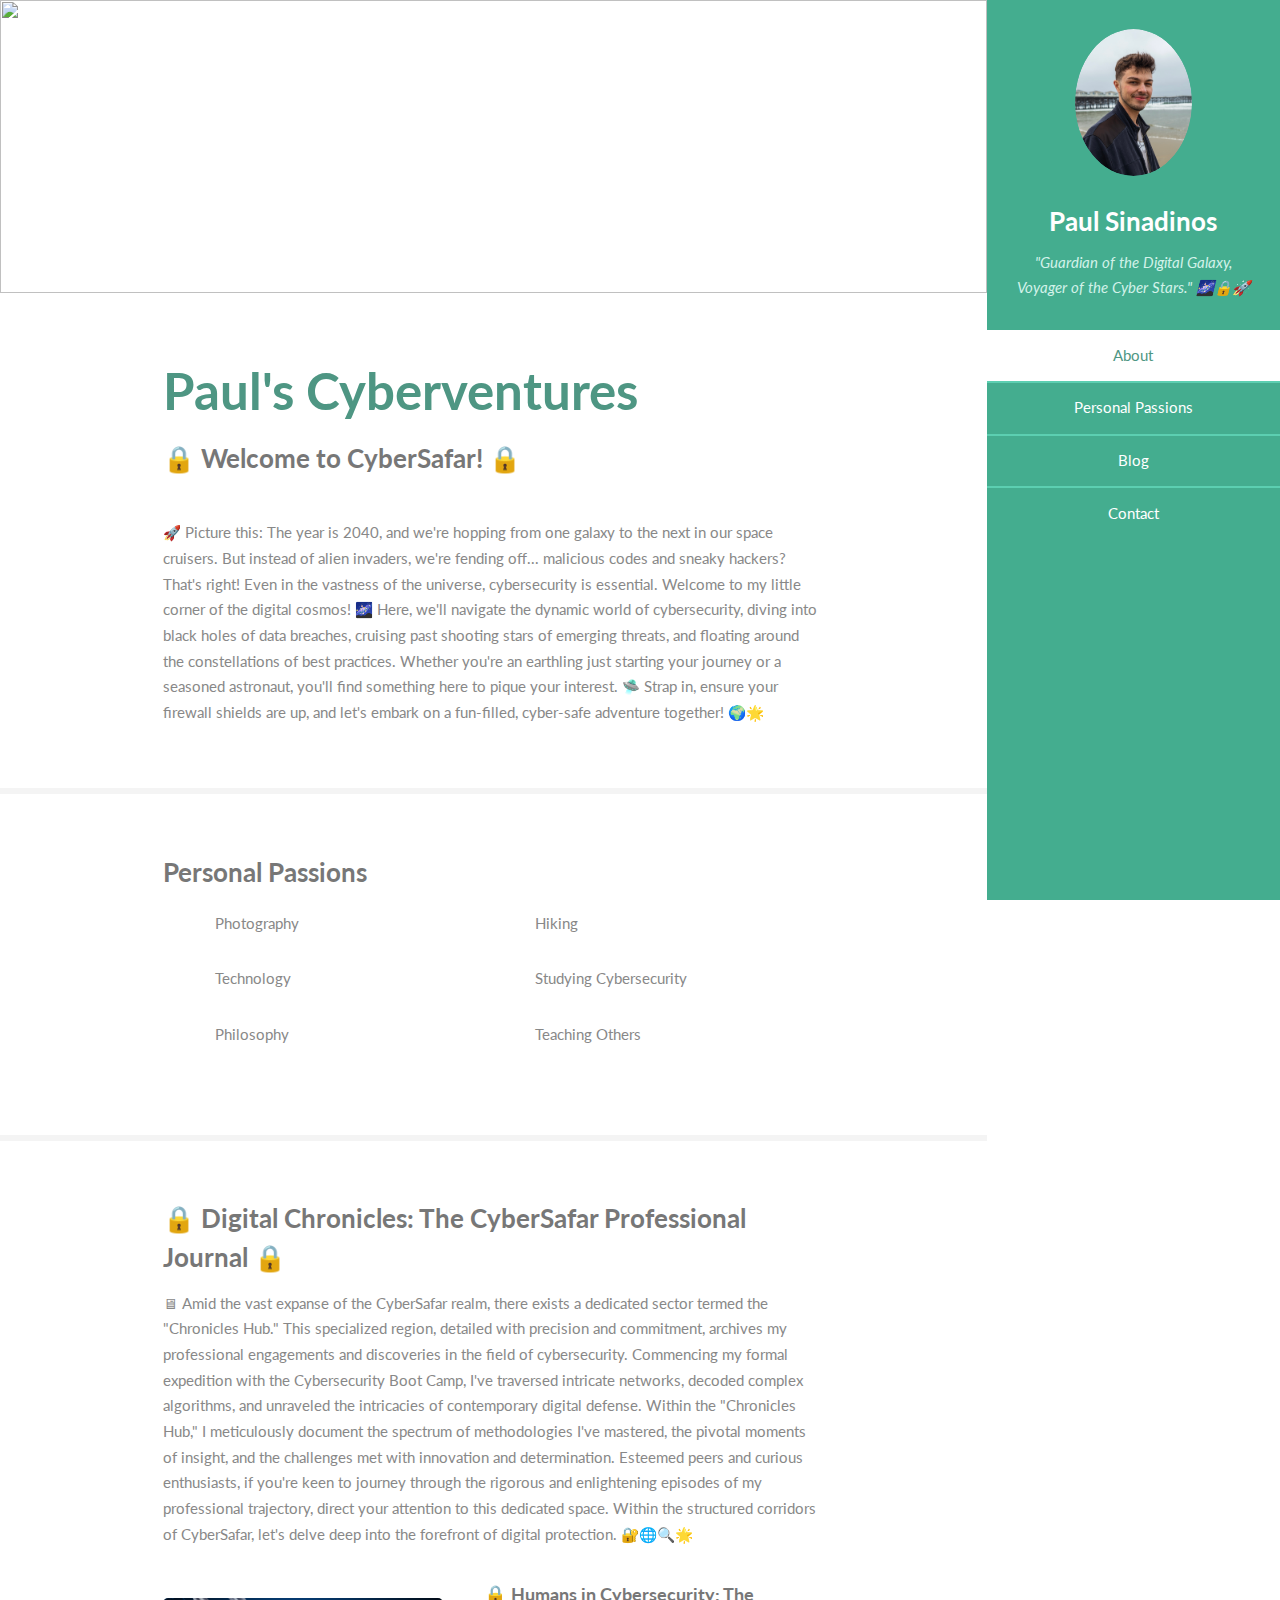
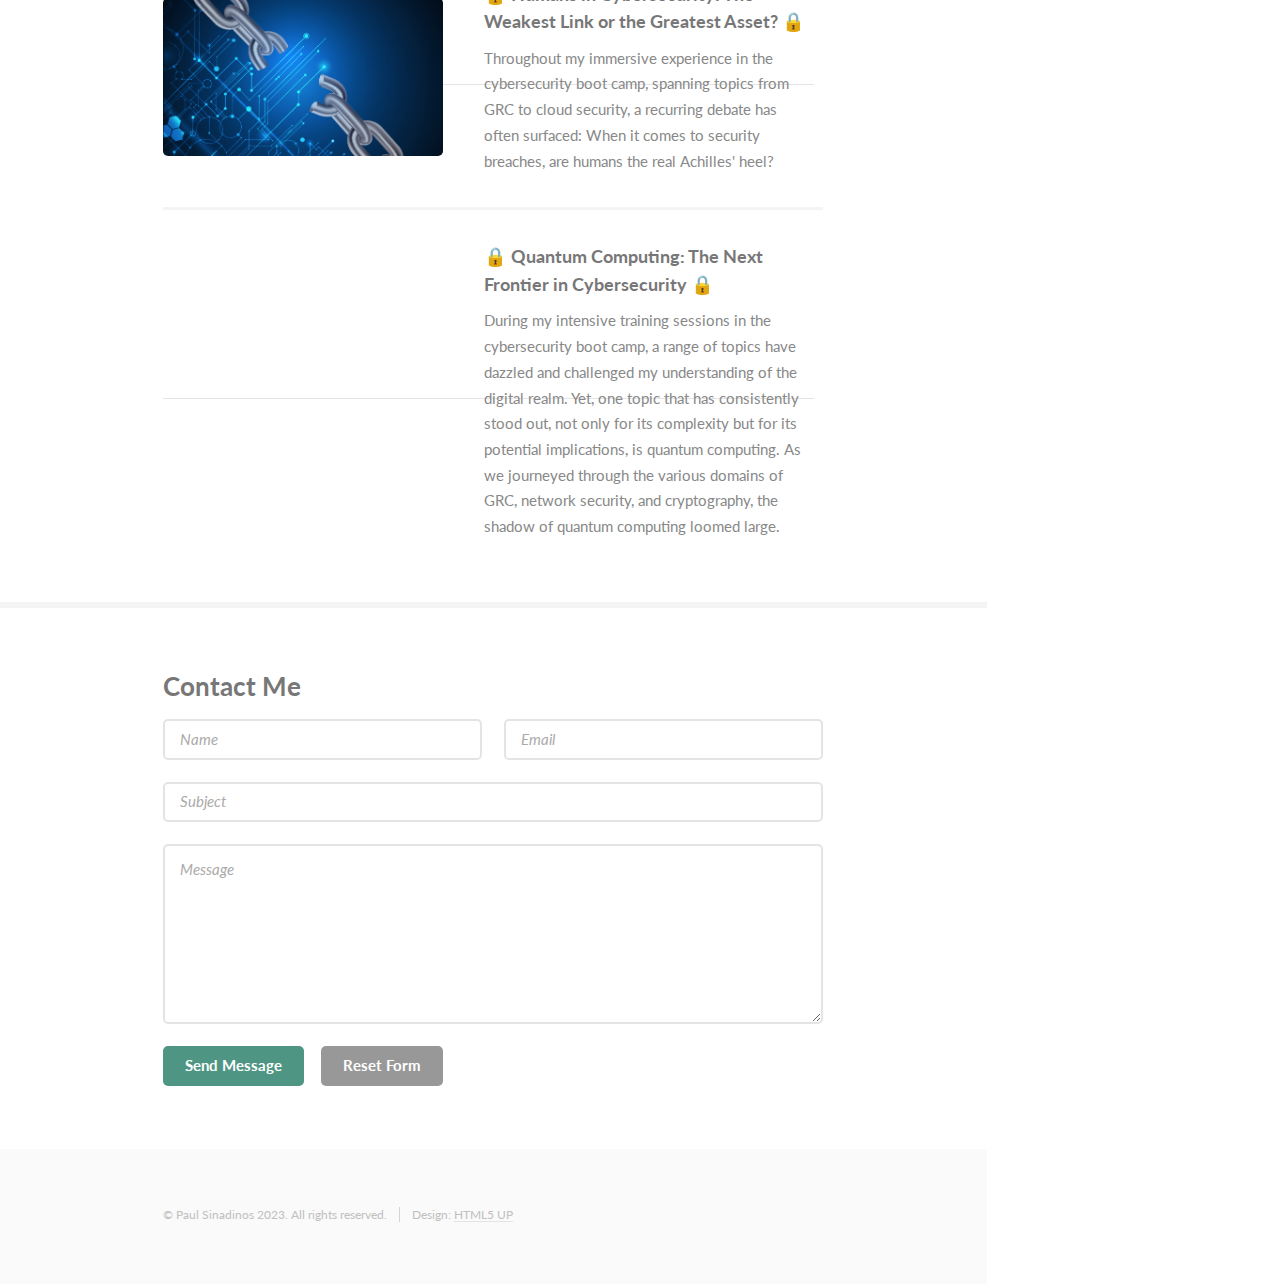
==== commit 5bfcdbe3: "Initial commit." ====
--- a/index.html
+++ b/index.html
@@ -89,7 +89,7 @@
 									<div class="features">
 										<article>
 											<a href="🔒 Humans in Cybersecurity: The Weakest Link or the Greatest Asset? 🔒.html" style="text-decoration: none; color: inherit;">
-												<div class="image"><img src="images/website-screenshot.png" alt="" /></div>
+												<div class="image"><img src="images/HumansinCybersecurity.jpg" alt="" /></div>
 												<div class="inner">
 													<h4>🔒 Humans in Cybersecurity: The Weakest Link or the Greatest Asset? 🔒</h4>
 													<p>Throughout my immersive experience in the cybersecurity boot camp, spanning topics from GRC to cloud security, a recurring debate has often surfaced: When it comes to security breaches, are humans the real Achilles' heel?</p>
@@ -98,7 +98,7 @@
 										</article>
 										<article>
 											<a href="🔒 Quantum Computing: The Next Frontier in Cybersecurity 🔒.html" style="text-decoration: none; color: inherit;">
-												<div class="image"><img src="images/lwj-logo.jpg" alt="" /></div>
+												<div class="image"><img src="Quantum Computing 2.jpg" alt="" /></div>
 												<div class="inner">
 													<h4>🔒 Quantum Computing: The Next Frontier in Cybersecurity 🔒</h4>
 													<p>During my intensive training sessions in the cybersecurity boot camp, a range of topics have dazzled and challenged my understanding of the digital realm. Yet, one topic that has consistently stood out, not only for its complexity but for its potential implications, is quantum computing. As we journeyed through the various domains of GRC, network security, and cryptography, the shadow of quantum computing loomed large.</p>
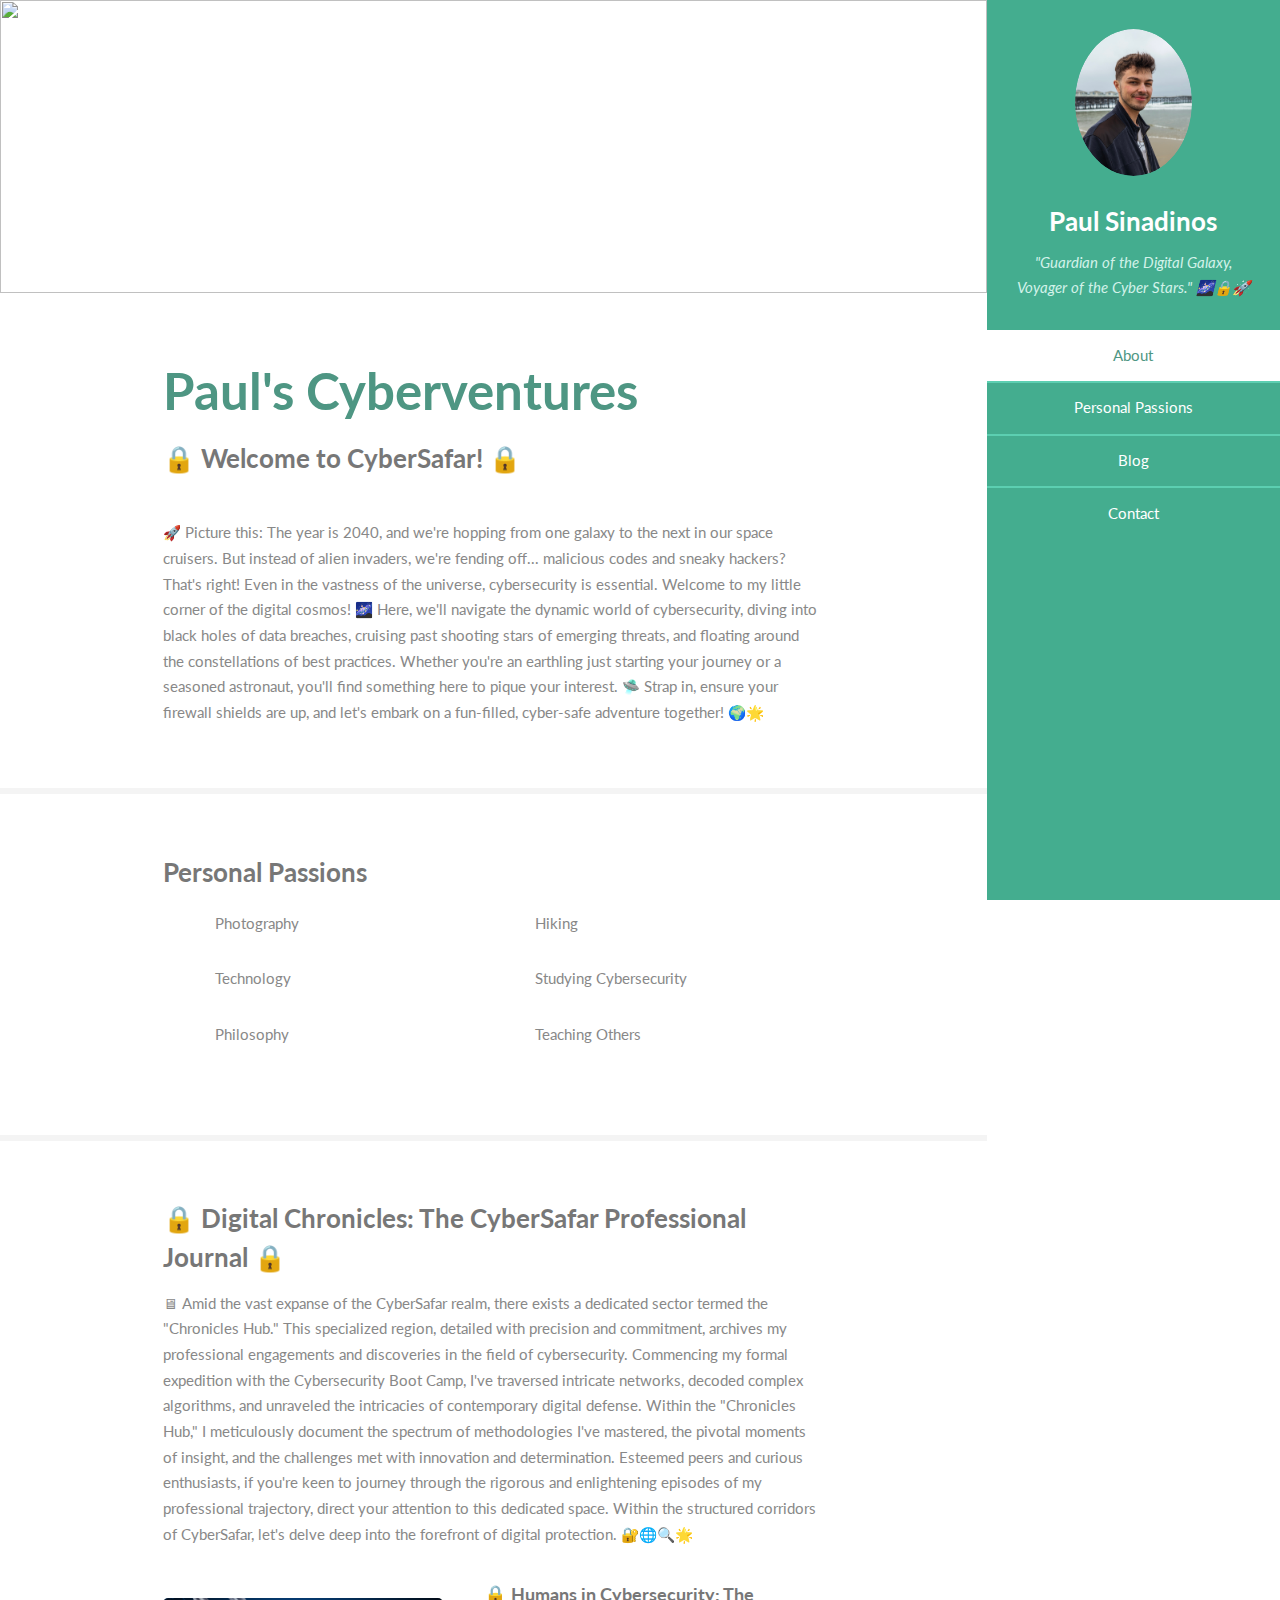
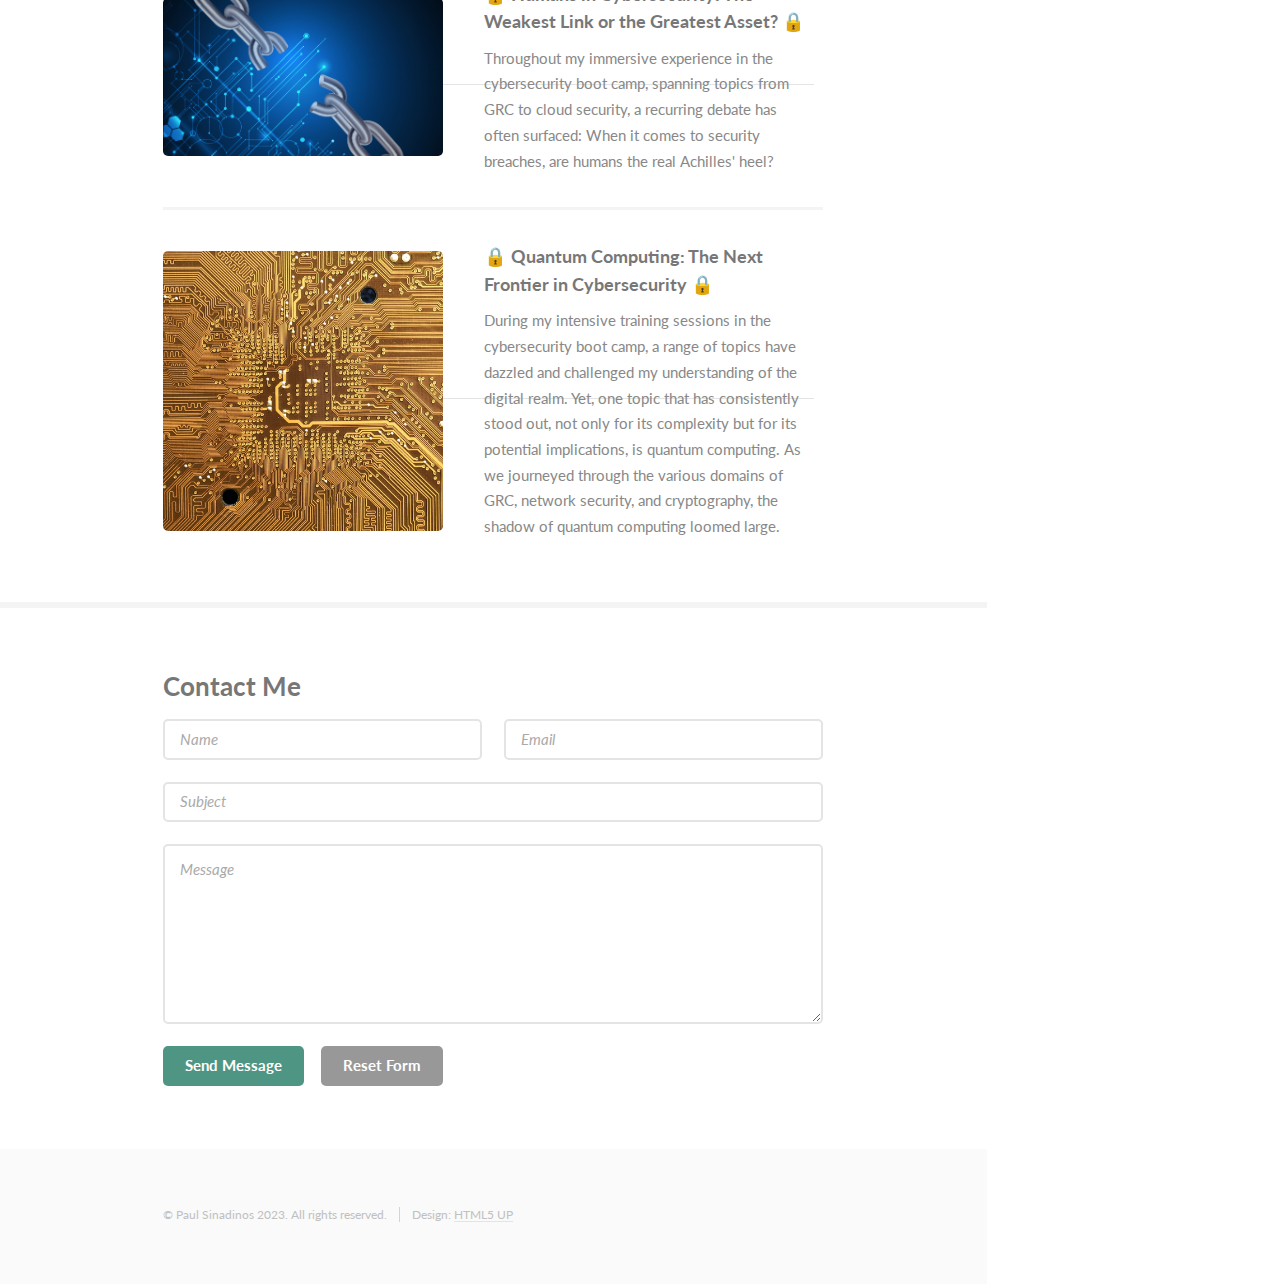
==== commit 358e8c1d: "Initial commit." ====
--- a/index.html
+++ b/index.html
@@ -98,7 +98,7 @@
 										</article>
 										<article>
 											<a href="🔒 Quantum Computing: The Next Frontier in Cybersecurity 🔒.html" style="text-decoration: none; color: inherit;">
-												<div class="image"><img src="Quantum Computing 2.jpg" alt="" /></div>
+												<div class="image"><img src="images/Quantum Computing 2.jpg" alt="" /></div>
 												<div class="inner">
 													<h4>🔒 Quantum Computing: The Next Frontier in Cybersecurity 🔒</h4>
 													<p>During my intensive training sessions in the cybersecurity boot camp, a range of topics have dazzled and challenged my understanding of the digital realm. Yet, one topic that has consistently stood out, not only for its complexity but for its potential implications, is quantum computing. As we journeyed through the various domains of GRC, network security, and cryptography, the shadow of quantum computing loomed large.</p>
